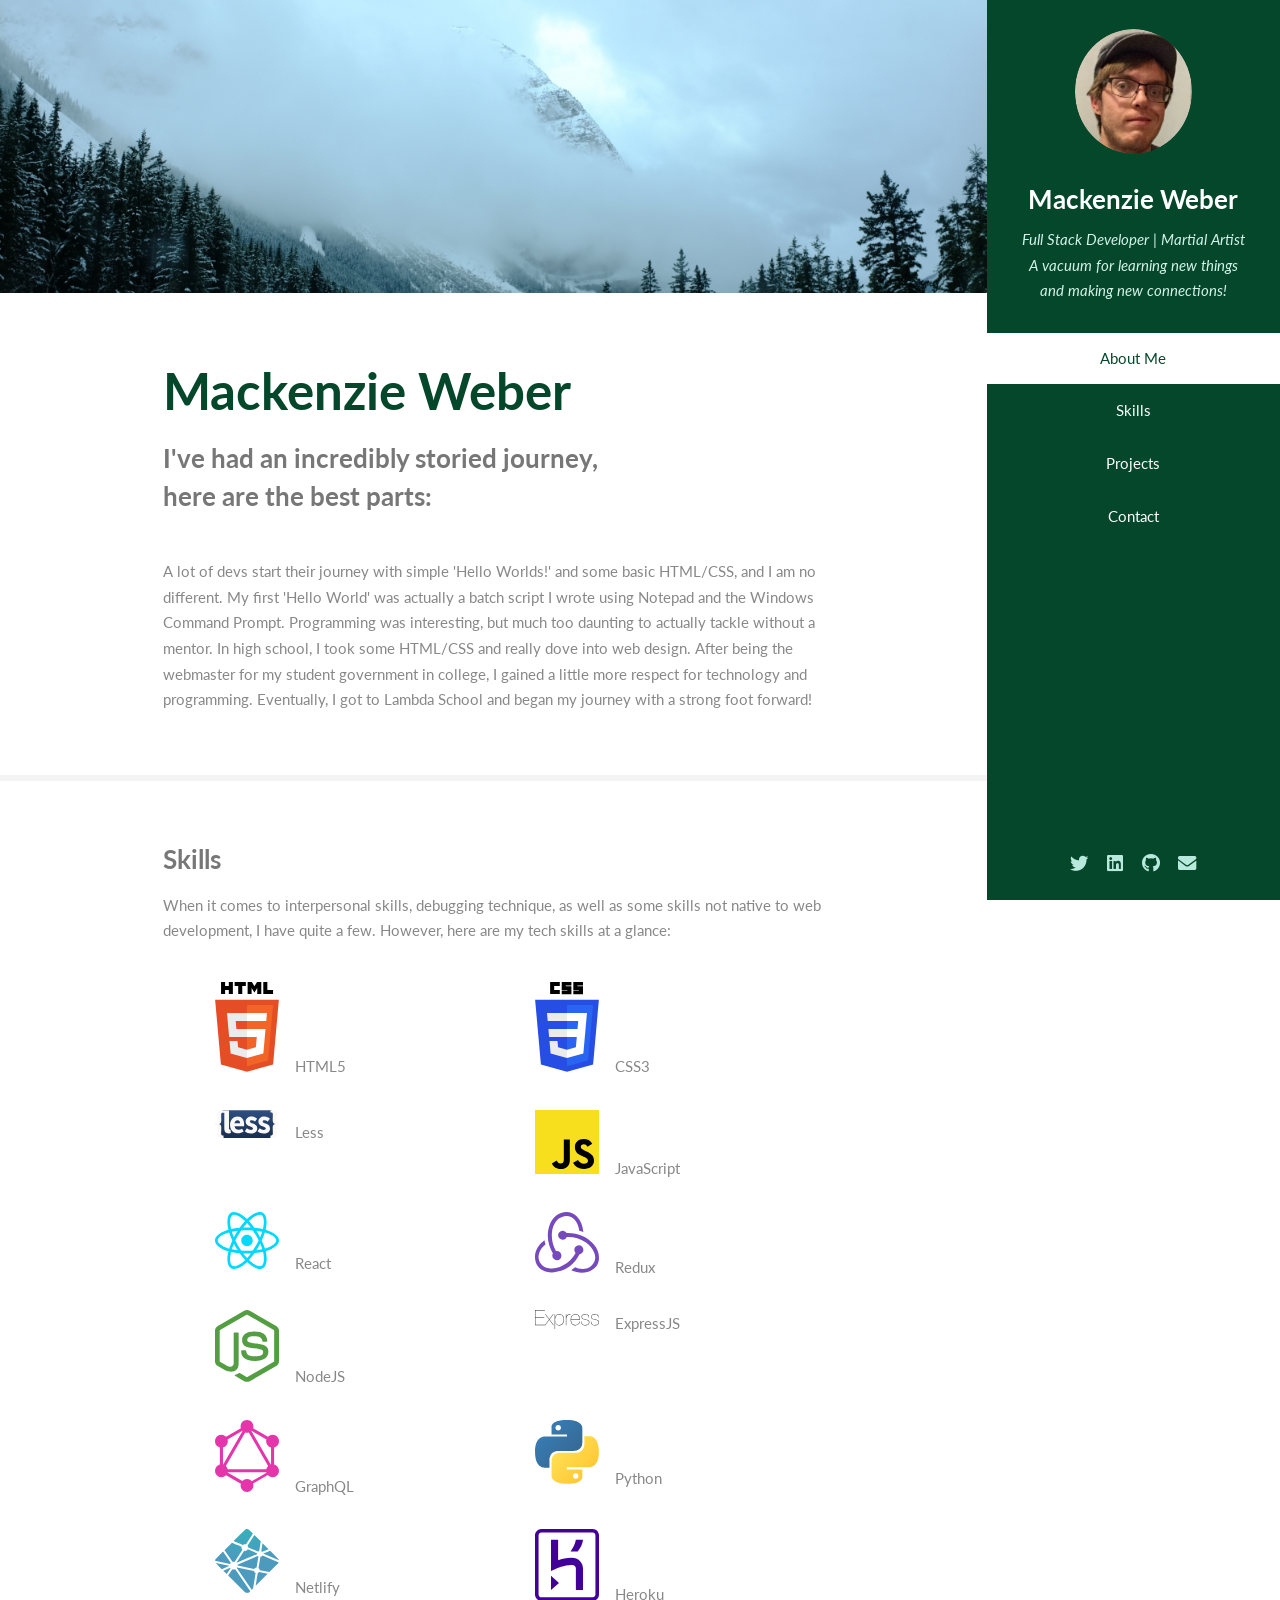
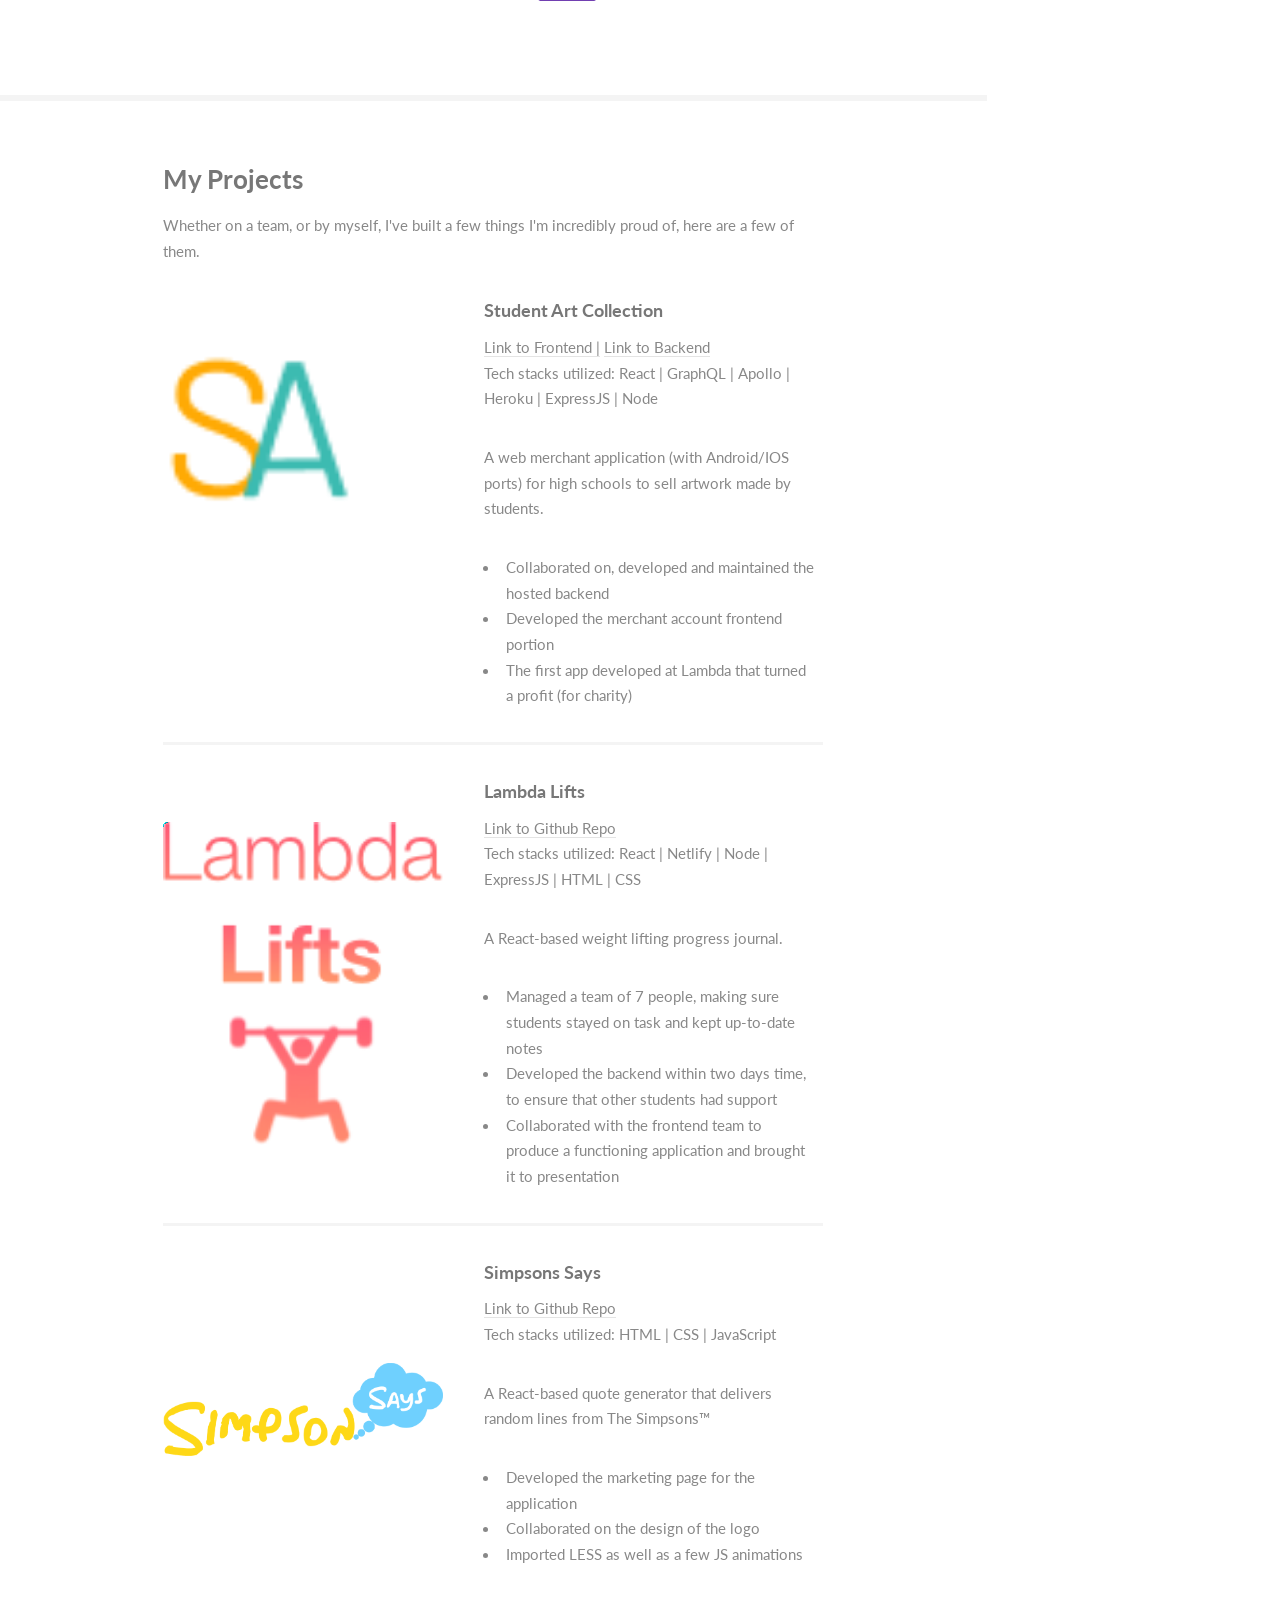
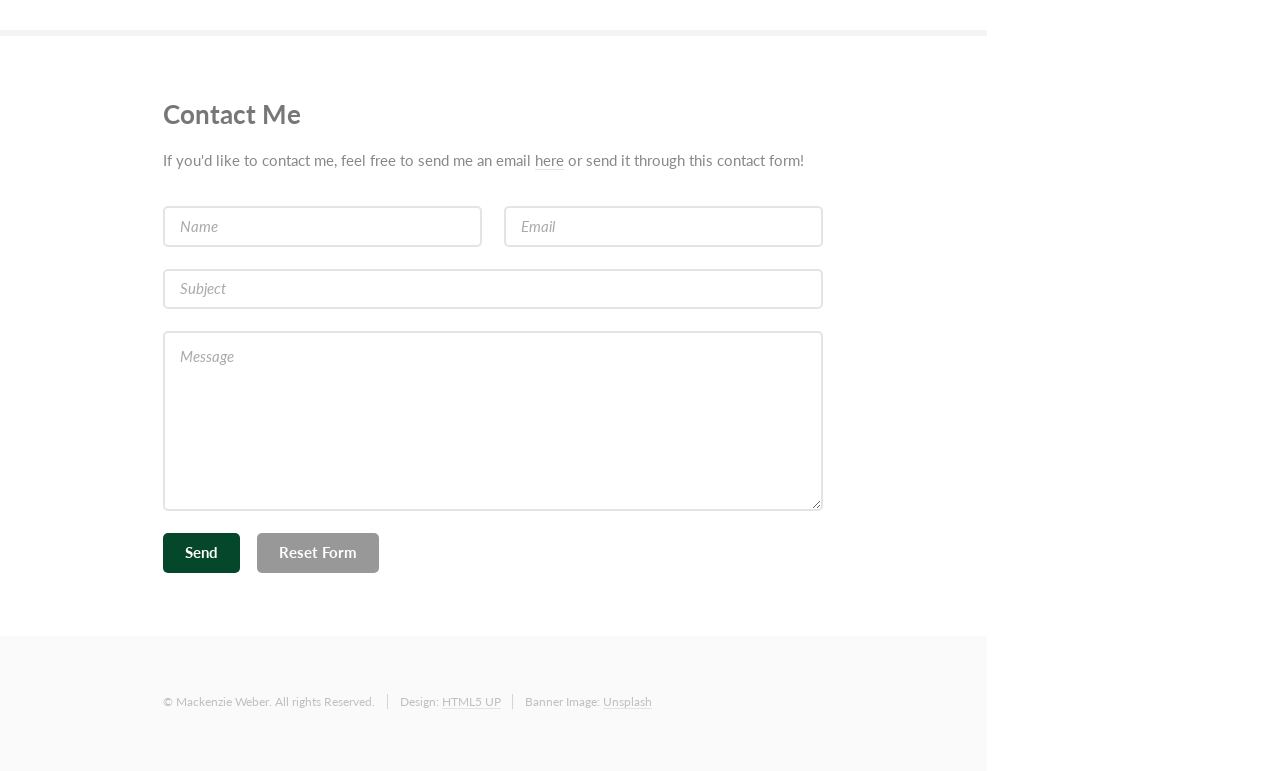
==== index.html @ b29b6492 "Removed resume from portfolio - security concerns after discussion with career endorsements" ====
<!DOCTYPE HTML>
<!--
	Read Only by HTML5 UP
	html5up.net | @ajlkn
	Free for personal and commercial use under the CCA 3.0 license (html5up.net/license)
-->
<html>
	<head>
		<title>Mackenzie Weber, Software Developer</title>
		<meta charset="utf-8" />
		<meta name="viewport" content="width=device-width, initial-scale=1, user-scalable=no" />
		<link rel="stylesheet" href="assets/css/main.css" />
		<link rel="stylesheet" href="path/to/font-awesome/css/font-awesome.min.css">
	</head>
	<body class="is-preload">

		<!-- Header -->
			<section id="header">
				<header>
					<span class="image avatar"><img src="images/avatar.png" alt="" /></span>
					<h1 id="logo"><a href="#">Mackenzie Weber</a></h1>
					<p>Full Stack Developer | Martial Artist<br />
					A vacuum for learning new things and making new connections!</p>
				</header>
				<nav id="nav">
					<ul>
						<li><a href="#one" class="active">About Me</a></li>
						<li><a href="#two">Skills</a></li>
						<li><a href="#three">Projects</a></li>
						<li><a href="#four">Contact</a></li>
					</ul>
				</nav>
				<footer>
					<ul class="icons">
						<li><a href="https://twitter.com/MackenzieWeber3" class="icon brands fa-twitter"><span class="label">Twitter</span></a></li>
						<li><a href="https://www.linkedin.com/in/mackenzie-weber-a1906a186/" class="icon brands fa-linkedin"><span class="label">LinkedIn</span></a></li>
						<li><a href="https://github.com/MWeberLambdaweb19" class="icon brands fa-github"><span class="label">Github</span></a></li>
						<li><a href="mailto: mack.webb37@gmail.com" class="icon solid fa-envelope"><span class="label">Email</span></a></li>
					</ul>
				</footer>
			</section>

		<!-- Wrapper -->
			<div id="wrapper">

				<!-- Main -->
					<div id="main">

						<!-- One -->
							<section id="one">
								<div class="image main" data-position="center">
									<img src="images/banner.jpg" alt="Photo by Maeghan Smulders on Unsplash" />
								</div>
								<div class="container">
									<header class="major">
										<h2>Mackenzie Weber</h2>
										<p>I've had an incredibly storied journey,<br />
										here are the best parts:</p>
									</header>
									<p>A lot of devs start their journey with simple 'Hello Worlds!' and some basic HTML/CSS, and I am no different. My first 'Hello World' was actually a batch script I wrote using Notepad and the Windows Command Prompt. Programming was interesting, but much too daunting to actually tackle without a mentor. In high school, I took some HTML/CSS and really dove into web design. After being the webmaster for my student government in college, I gained a little more respect for technology and programming. Eventually, I got to Lambda School and began my journey with a strong foot forward!</p>
								</div>
							</section>

						<!-- Two -->
							<section id="two">
								<div class="container">
									<h3>Skills</h3>
									<p>When it comes to interpersonal skills, debugging technique, as well as some skills not native to web development, I have quite a few. However, here are my tech skills at a glance:</p>
									<ul class="feature-icons">
										<li><img src="images/html-5.svg" style="width: 5rem; padding-right: 1rem;" alt="svg for HTML5 downloaded from svgporn.com">HTML5</li>
										<li><img src="images/css-3.svg" style="width: 5rem; padding-right: 1rem;" alt="svg for CSS3 downloaded from svgporn.com">CSS3</li>
										<li><img src="images/less.svg" style="width: 5rem; padding-right: 1rem;" alt="svg for Less downloaded from svgporn.com">Less</li>
										<li><img src="images/javascript.svg" style="width: 5rem; padding-right: 1rem;" alt="svg for JavaScript downloaded from svgporn.com">JavaScript</li>

										<li><img src="images/react.svg" style="width: 5rem; padding-right: 1rem;" alt="svg for React downloaded from svgporn.com">React</li>
										<li><img src="images/redux.svg" style="width: 5rem; padding-right: 1rem;" alt="svg for Redux downloaded from svgporn.com">Redux</li>
										<li><img src="images/nodejs-icon.svg" style="width: 5rem; padding-right: 1rem;" alt="svg for NodeJS downloaded from svgporn.com">NodeJS</li>
										<li><img src="images/express.svg" style="width: 5rem; padding-right: 1rem;" alt="svg for ExpressJS downloaded from svgporn.com">ExpressJS</li>

										<li><img src="images/graphql.svg" style="width: 5rem; padding-right: 1rem;" alt="svg for GraphQL downloaded from svgporn.com">GraphQL</li>
										<li><img src="images/python.svg" style="width: 5rem; padding-right: 1rem;" alt="svg for Python downloaded from svgporn.com">Python</li>
										<li><img src="images/netlify.svg" style="width: 5rem; padding-right: 1rem;" alt="svg for Netlify downloaded from svgporn.com">Netlify</li>
										<li><img src="images/heroku-icon.svg" style="width: 5rem; padding-right: 1rem;" alt="svg for Heroku downloaded from svgporn.com">Heroku</li>
									</ul>
								</div>
							</section>

						<!-- Three -->
							<section id="three">
								<div class="container">
									<h3>My Projects</h3>
									<p>Whether on a team, or by myself, I've built a few things I'm incredibly proud of, here are a few of them.</p>
									<div class="features">
										<article>
											<a href="#" class="image"><img src="images/pic01.png" alt="Student Artco Logo" /></a>
											<div class="inner">
												<h4>Student Art Collection</h4>
												<a href="https://github.com/Lambda-School-Labs/student-art-collection-fe">Link to Frontend |</a>
												<a href="https://github.com/Lambda-School-Labs/student-art-collection-be">Link to Backend</a>
												<p>Tech stacks utilized: React | GraphQL | Apollo | Heroku | ExpressJS | Node </p>
												<p>A web merchant application  (with Android/IOS ports) for high schools to sell artwork made by students.</p>
												<ul>
													<li>Collaborated on, developed and maintained the hosted backend</li>
													<li>Developed the merchant account frontend portion</li>
													<li>The first app developed at Lambda that turned a profit (for charity)</li>
												</ul>
											</div>
										</article>
										<article>
											<a href="#" class="image"><img src="images/pic02.png" alt="Lamda Lifts Logo" /></a>
											<div class="inner">
												<h4>Lambda Lifts</h4>
												<a href="https://github.com/build-week-weight-lifting-journal/weight-lifting-backend">Link to Github Repo</a>
												<p>Tech stacks utilized: React | Netlify | Node | ExpressJS | HTML | CSS</p>
												<p>A React-based weight lifting progress journal.</p>
												<ul>
													<li>Managed a team of 7 people, making sure students stayed on task and kept up-to-date notes</li>
													<li>Developed the backend within two days time, to ensure that other students had support</li>
													<li>Collaborated with the frontend team to produce a functioning application and brought it to presentation</li>
												</ul>
											</div>
										</article>
										<article>
											<a href="#" class="image"><img src="images/pic03.png" alt="Simpsons Says Logo" /></a>
											<div class="inner">
												<h4>Simpsons Says</h4>
												<a href="https://github.com/simpson-says/buildweek3-simpsons-says-mac">Link to Github Repo</a>
												<p>Tech stacks utilized: HTML | CSS | JavaScript</p>
												<p>A React-based quote generator that delivers random lines from The Simpsons&trade;</p>
												<ul>
													<li>Developed the marketing page for the application</li>
													<li>Collaborated on the design of the logo</li>
													<li>Imported LESS as well as a few JS animations</li>
												</ul>
											</div>
										</article>
									</div>
								</div>
							</section>

						<!-- Four -->
							<section id="four">
								<div class="container">
									<h3>Contact Me</h3>
									<p>If you'd like to contact me, feel free to send me an email <a href="mailto:mack.webb37@gmail.com">here</a> or send it through this contact form!</p>
									<form method="POST" action="https://formspree.io/xbjzwzzv">
										<!--Form submission handled by formspree-->
										<div class="row gtr-uniform">
											<div class="col-6 col-12-xsmall"><input type="text" name="name" id="formName" placeholder="Name" required /></div>
											<div class="col-6 col-12-xsmall"><input type="email" name="email" id="formEmail" placeholder="Email" required/></div>
											<div class="col-12"><input type="text" name="subject" id="formSubject" placeholder="Subject" required/></div>
											<div class="col-12"><textarea name="message" id="formMessage" placeholder="Message" rows="6" required></textarea></div>
											<div class="col-12">
												<ul class="actions">
													<li><input type="submit" class="primary" value="Send"/></li>
													<li><input type="reset" value="Reset Form" /></li>
												</ul>
											</div>
										</div>
									</form>
								</div>
							</section>
					</div>

				<!-- Footer -->
					<section id="footer">
						<div class="container">
							<ul class="copyright">
								<li>&copy; Mackenzie Weber. All rights Reserved.</li><li>Design: <a href="http://html5up.net">HTML5 UP</a></li><li>Banner Image: <a href="https://unsplash.com/">Unsplash</a></li>
							</ul>
						</div>
					</section>

			</div>

		<!-- Scripts -->
			<script src="assets/js/jquery.min.js"></script>
			<script src="assets/js/jquery.scrollex.min.js"></script>
			<script src="assets/js/jquery.scrolly.min.js"></script>
			<script src="assets/js/browser.min.js"></script>
			<script src="assets/js/breakpoints.min.js"></script>
			<script src="assets/js/util.js"></script>
			<script src="assets/js/main.js"></script>
			<!--Not using, keeping for legacy?-->
			<!-- <script src='assets/js/contact.js'></script> -->
	</body>
</html>
---- assets/css/main.css ----
@import url("fontawesome-all.min.css");
@import url("https://fonts.googleapis.com/css?family=Lato:400,400italic,700,700italic|Source+Code+Pro:400");

/*
	Read Only by HTML5 UP
	html5up.net | @ajlkn
	Free for personal and commercial use under the CCA 3.0 license (html5up.net/license)
*/

html, body, div, span, applet, object,
iframe, h1, h2, h3, h4, h5, h6, p, blockquote,
pre, a, abbr, acronym, address, big, cite,
code, del, dfn, em, img, ins, kbd, q, s, samp,
small, strike, strong, sub, sup, tt, var, b,
u, i, center, dl, dt, dd, ol, ul, li, fieldset,
form, label, legend, table, caption, tbody,
tfoot, thead, tr, th, td, article, aside,
canvas, details, embed, figure, figcaption,
footer, header, hgroup, menu, nav, output, ruby,
section, summary, time, mark, audio, video {
	margin: 0;
	padding: 0;
	border: 0;
	font-size: 100%;
	font: inherit;
	vertical-align: baseline;}

article, aside, details, figcaption, figure,
footer, header, hgroup, menu, nav, section {
	display: block;}

body {
	line-height: 1;
}

ol, ul {
	list-style: none;
}

blockquote, q {
	quotes: none;
}

	blockquote:before, blockquote:after, q:before, q:after {
		content: '';
		content: none;
	}

table {
	border-collapse: collapse;
	border-spacing: 0;
}

body {
	-webkit-text-size-adjust: none;
}

mark {
	background-color: transparent;
	color: inherit;
}

input::-moz-focus-inner {
	border: 0;
	padding: 0;
}

input, select, textarea {
	-moz-appearance: none;
	-webkit-appearance: none;
	-ms-appearance: none;
	appearance: none;
}

/* Basic */

	html {
		box-sizing: border-box;
	}

	*, *:before, *:after {
		box-sizing: inherit;
	}

	body {
		background: #fff;
	}

		body.is-preload *, body.is-preload *:before, body.is-preload *:after {
			-moz-animation: none !important;
			-webkit-animation: none !important;
			-ms-animation: none !important;
			animation: none !important;
			-moz-transition: none !important;
			-webkit-transition: none !important;
			-ms-transition: none !important;
			transition: none !important;
		}

	body, input, select, textarea {
		color: #888;
		font-family: "Lato", sans-serif;
		font-size: 16pt;
		font-weight: 400;
		line-height: 1.75em;
	}

	a {
		-moz-transition: color 0.2s ease-in-out, border-color 0.2s ease-in-out;
		-webkit-transition: color 0.2s ease-in-out, border-color 0.2s ease-in-out;
		-ms-transition: color 0.2s ease-in-out, border-color 0.2s ease-in-out;
		transition: color 0.2s ease-in-out, border-color 0.2s ease-in-out;
		border-bottom: solid 1px #e4e4e4;
		color: inherit;
		text-decoration: none;
	}

		a:hover {
			border-bottom-color: transparent;
			color: #4acaa8 !important;
		}

	strong, b {
		color: #777;
		font-weight: 700;
	}

	em, i {
		font-style: italic;
	}

	p {
		margin: 0 0 2.25em 0;
	}

	h1, h2, h3, h4, h5, h6 {
		color: #777;
		font-weight: 700;
		line-height: 1em;
		margin: 0 0 0.5625em 0;
	}

		h1 a, h2 a, h3 a, h4 a, h5 a, h6 a {
			border: 0;
			color: inherit;
			text-decoration: none;
		}

	h2 {
		font-size: 2em;
		line-height: 1.5em;
	}

	h3 {
		font-size: 1.75em;
		line-height: 1.5em;
	}

	h4 {
		font-size: 1.25em;
		line-height: 1.5em;
	}

	h5 {
		font-size: 0.9em;
		line-height: 1.5em;
	}

	h6 {
		font-size: 0.7em;
		line-height: 1.5em;
	}

	sub {
		font-size: 0.8em;
		position: relative;
		top: 0.5em;
	}

	sup {
		font-size: 0.8em;
		position: relative;
		top: -0.5em;
	}

	hr {
		border: 0;
		border-bottom: solid 2px #f4f4f4;
		margin: 2.25em 0;
	}

		hr.major {
			margin: 3.375em 0;
		}

	blockquote {
		border-left: solid 8px #e4e4e4;
		font-style: italic;
		margin: 0 0 2.25em 0;
		padding: 0.5em 0 0.5em 2em;
	}

	code {
		background: #555;
		border-radius: 5px;
		color: #fff;
		font-family: "Source Code Pro", monospace;
		font-size: 0.9em;
		margin: 0 0.25em;
		padding: 0.25em 0.65em;
	}

	pre {
		font-family: "Source Code Pro", monospace;
		font-size: 0.9em;
		margin: 0 0 2.25em 0;
	}

		pre code {
			-webkit-overflow-scrolling: touch;
			display: block;
			line-height: 1.5em;
			overflow-x: auto;
			padding: 1em 1.5em;
		}

	.align-left {
		text-align: left;
	}

	.align-center {
		text-align: center;
	}

	.align-right {
		text-align: right;
	}

/* Row */

	.row {
		display: flex;
		flex-wrap: wrap;
		box-sizing: border-box;
		align-items: stretch;
	}

		.row > * {
			box-sizing: border-box;
		}

		.row.gtr-uniform > * > :last-child {
			margin-bottom: 0;
		}

		.row.aln-left {
			justify-content: flex-start;
		}

		.row.aln-center {
			justify-content: center;
		}

		.row.aln-right {
			justify-content: flex-end;
		}

		.row.aln-top {
			align-items: flex-start;
		}

		.row.aln-middle {
			align-items: center;
		}

		.row.aln-bottom {
			align-items: flex-end;
		}

		.row > .imp {
			order: -1;
		}

		.row > .col-1 {
			width: 8.33333%;
		}

		.row > .off-1 {
			margin-left: 8.33333%;
		}

		.row > .col-2 {
			width: 16.66667%;
		}

		.row > .off-2 {
			margin-left: 16.66667%;
		}

		.row > .col-3 {
			width: 25%;
		}

		.row > .off-3 {
			margin-left: 25%;
		}

		.row > .col-4 {
			width: 33.33333%;
		}

		.row > .off-4 {
			margin-left: 33.33333%;
		}

		.row > .col-5 {
			width: 41.66667%;
		}

		.row > .off-5 {
			margin-left: 41.66667%;
		}

		.row > .col-6 {
			width: 50%;
		}

		.row > .off-6 {
			margin-left: 50%;
		}

		.row > .col-7 {
			width: 58.33333%;
		}

		.row > .off-7 {
			margin-left: 58.33333%;
		}

		.row > .col-8 {
			width: 66.66667%;
		}

		.row > .off-8 {
			margin-left: 66.66667%;
		}

		.row > .col-9 {
			width: 75%;
		}

		.row > .off-9 {
			margin-left: 75%;
		}

		.row > .col-10 {
			width: 83.33333%;
		}

		.row > .off-10 {
			margin-left: 83.33333%;
		}

		.row > .col-11 {
			width: 91.66667%;
		}

		.row > .off-11 {
			margin-left: 91.66667%;
		}

		.row > .col-12 {
			width: 100%;
		}

		.row > .off-12 {
			margin-left: 100%;
		}

		.row.gtr-0 {
			margin-top: 0;
			margin-left: 0em;
		}

			.row.gtr-0 > * {
				padding: 0 0 0 0em;
			}

			.row.gtr-0.gtr-uniform {
				margin-top: 0em;
			}

				.row.gtr-0.gtr-uniform > * {
					padding-top: 0em;
				}

		.row.gtr-25 {
			margin-top: 0;
			margin-left: -0.5em;
		}

			.row.gtr-25 > * {
				padding: 0 0 0 0.5em;
			}

			.row.gtr-25.gtr-uniform {
				margin-top: -0.5em;
			}

				.row.gtr-25.gtr-uniform > * {
					padding-top: 0.5em;
				}

		.row.gtr-50 {
			margin-top: 0;
			margin-left: -1em;
		}

			.row.gtr-50 > * {
				padding: 0 0 0 1em;
			}

			.row.gtr-50.gtr-uniform {
				margin-top: -1em;
			}

				.row.gtr-50.gtr-uniform > * {
					padding-top: 1em;
				}

		.row {
			margin-top: 0;
			margin-left: -2em;
		}

			.row > * {
				padding: 0 0 0 2em;
			}

			.row.gtr-uniform {
				margin-top: -2em;
			}

				.row.gtr-uniform > * {
					padding-top: 2em;
				}

		.row.gtr-150 {
			margin-top: 0;
			margin-left: -3em;
		}

			.row.gtr-150 > * {
				padding: 0 0 0 3em;
			}

			.row.gtr-150.gtr-uniform {
				margin-top: -3em;
			}

				.row.gtr-150.gtr-uniform > * {
					padding-top: 3em;
				}

		.row.gtr-200 {
			margin-top: 0;
			margin-left: -4em;
		}

			.row.gtr-200 > * {
				padding: 0 0 0 4em;
			}

			.row.gtr-200.gtr-uniform {
				margin-top: -4em;
			}

				.row.gtr-200.gtr-uniform > * {
					padding-top: 4em;
				}

		@media screen and (max-width: 1680px) {

			.row {
				display: flex;
				flex-wrap: wrap;
				box-sizing: border-box;
				align-items: stretch;
			}

				.row > * {
					box-sizing: border-box;
				}

				.row.gtr-uniform > * > :last-child {
					margin-bottom: 0;
				}

				.row.aln-left {
					justify-content: flex-start;
				}

				.row.aln-center {
					justify-content: center;
				}

				.row.aln-right {
					justify-content: flex-end;
				}

				.row.aln-top {
					align-items: flex-start;
				}

				.row.aln-middle {
					align-items: center;
				}

				.row.aln-bottom {
					align-items: flex-end;
				}

				.row > .imp-xlarge {
					order: -1;
				}

				.row > .col-1-xlarge {
					width: 8.33333%;
				}

				.row > .off-1-xlarge {
					margin-left: 8.33333%;
				}

				.row > .col-2-xlarge {
					width: 16.66667%;
				}

				.row > .off-2-xlarge {
					margin-left: 16.66667%;
				}

				.row > .col-3-xlarge {
					width: 25%;
				}

				.row > .off-3-xlarge {
					margin-left: 25%;
				}

				.row > .col-4-xlarge {
					width: 33.33333%;
				}

				.row > .off-4-xlarge {
					margin-left: 33.33333%;
				}

				.row > .col-5-xlarge {
					width: 41.66667%;
				}

				.row > .off-5-xlarge {
					margin-left: 41.66667%;
				}

				.row > .col-6-xlarge {
					width: 50%;
				}

				.row > .off-6-xlarge {
					margin-left: 50%;
				}

				.row > .col-7-xlarge {
					width: 58.33333%;
				}

				.row > .off-7-xlarge {
					margin-left: 58.33333%;
				}

				.row > .col-8-xlarge {
					width: 66.66667%;
				}

				.row > .off-8-xlarge {
					margin-left: 66.66667%;
				}

				.row > .col-9-xlarge {
					width: 75%;
				}

				.row > .off-9-xlarge {
					margin-left: 75%;
				}

				.row > .col-10-xlarge {
					width: 83.33333%;
				}

				.row > .off-10-xlarge {
					margin-left: 83.33333%;
				}

				.row > .col-11-xlarge {
					width: 91.66667%;
				}

				.row > .off-11-xlarge {
					margin-left: 91.66667%;
				}

				.row > .col-12-xlarge {
					width: 100%;
				}

				.row > .off-12-xlarge {
					margin-left: 100%;
				}

				.row.gtr-0 {
					margin-top: 0;
					margin-left: 0em;
				}

					.row.gtr-0 > * {
						padding: 0 0 0 0em;
					}

					.row.gtr-0.gtr-uniform {
						margin-top: 0em;
					}

						.row.gtr-0.gtr-uniform > * {
							padding-top: 0em;
						}

				.row.gtr-25 {
					margin-top: 0;
					margin-left: -0.5em;
				}

					.row.gtr-25 > * {
						padding: 0 0 0 0.5em;
					}

					.row.gtr-25.gtr-uniform {
						margin-top: -0.5em;
					}

						.row.gtr-25.gtr-uniform > * {
							padding-top: 0.5em;
						}

				.row.gtr-50 {
					margin-top: 0;
					margin-left: -1em;
				}

					.row.gtr-50 > * {
						padding: 0 0 0 1em;
					}

					.row.gtr-50.gtr-uniform {
						margin-top: -1em;
					}

						.row.gtr-50.gtr-uniform > * {
							padding-top: 1em;
						}

				.row {
					margin-top: 0;
					margin-left: -2em;
				}

					.row > * {
						padding: 0 0 0 2em;
					}

					.row.gtr-uniform {
						margin-top: -2em;
					}

						.row.gtr-uniform > * {
							padding-top: 2em;
						}

				.row.gtr-150 {
					margin-top: 0;
					margin-left: -3em;
				}

					.row.gtr-150 > * {
						padding: 0 0 0 3em;
					}

					.row.gtr-150.gtr-uniform {
						margin-top: -3em;
					}

						.row.gtr-150.gtr-uniform > * {
							padding-top: 3em;
						}

				.row.gtr-200 {
					margin-top: 0;
					margin-left: -4em;
				}

					.row.gtr-200 > * {
						padding: 0 0 0 4em;
					}

					.row.gtr-200.gtr-uniform {
						margin-top: -4em;
					}

						.row.gtr-200.gtr-uniform > * {
							padding-top: 4em;
						}

		}

		@media screen and (max-width: 1280px) {

			.row {
				display: flex;
				flex-wrap: wrap;
				box-sizing: border-box;
				align-items: stretch;
			}

				.row > * {
					box-sizing: border-box;
				}

				.row.gtr-uniform > * > :last-child {
					margin-bottom: 0;
				}

				.row.aln-left {
					justify-content: flex-start;
				}

				.row.aln-center {
					justify-content: center;
				}

				.row.aln-right {
					justify-content: flex-end;
				}

				.row.aln-top {
					align-items: flex-start;
				}

				.row.aln-middle {
					align-items: center;
				}

				.row.aln-bottom {
					align-items: flex-end;
				}

				.row > .imp-large {
					order: -1;
				}

				.row > .col-1-large {
					width: 8.33333%;
				}

				.row > .off-1-large {
					margin-left: 8.33333%;
				}

				.row > .col-2-large {
					width: 16.66667%;
				}

				.row > .off-2-large {
					margin-left: 16.66667%;
				}

				.row > .col-3-large {
					width: 25%;
				}

				.row > .off-3-large {
					margin-left: 25%;
				}

				.row > .col-4-large {
					width: 33.33333%;
				}

				.row > .off-4-large {
					margin-left: 33.33333%;
				}

				.row > .col-5-large {
					width: 41.66667%;
				}

				.row > .off-5-large {
					margin-left: 41.66667%;
				}

				.row > .col-6-large {
					width: 50%;
				}

				.row > .off-6-large {
					margin-left: 50%;
				}

				.row > .col-7-large {
					width: 58.33333%;
				}

				.row > .off-7-large {
					margin-left: 58.33333%;
				}

				.row > .col-8-large {
					width: 66.66667%;
				}

				.row > .off-8-large {
					margin-left: 66.66667%;
				}

				.row > .col-9-large {
					width: 75%;
				}

				.row > .off-9-large {
					margin-left: 75%;
				}

				.row > .col-10-large {
					width: 83.33333%;
				}

				.row > .off-10-large {
					margin-left: 83.33333%;
				}

				.row > .col-11-large {
					width: 91.66667%;
				}

				.row > .off-11-large {
					margin-left: 91.66667%;
				}

				.row > .col-12-large {
					width: 100%;
				}

				.row > .off-12-large {
					margin-left: 100%;
				}

				.row.gtr-0 {
					margin-top: 0;
					margin-left: 0em;
				}

					.row.gtr-0 > * {
						padding: 0 0 0 0em;
					}

					.row.gtr-0.gtr-uniform {
						margin-top: 0em;
					}

						.row.gtr-0.gtr-uniform > * {
							padding-top: 0em;
						}

				.row.gtr-25 {
					margin-top: 0;
					margin-left: -0.375em;
				}

					.row.gtr-25 > * {
						padding: 0 0 0 0.375em;
					}

					.row.gtr-25.gtr-uniform {
						margin-top: -0.375em;
					}

						.row.gtr-25.gtr-uniform > * {
							padding-top: 0.375em;
						}

				.row.gtr-50 {
					margin-top: 0;
					margin-left: -0.75em;
				}

					.row.gtr-50 > * {
						padding: 0 0 0 0.75em;
					}

					.row.gtr-50.gtr-uniform {
						margin-top: -0.75em;
					}

						.row.gtr-50.gtr-uniform > * {
							padding-top: 0.75em;
						}

				.row {
					margin-top: 0;
					margin-left: -1.5em;
				}

					.row > * {
						padding: 0 0 0 1.5em;
					}

					.row.gtr-uniform {
						margin-top: -1.5em;
					}

						.row.gtr-uniform > * {
							padding-top: 1.5em;
						}

				.row.gtr-150 {
					margin-top: 0;
					margin-left: -2.25em;
				}

					.row.gtr-150 > * {
						padding: 0 0 0 2.25em;
					}

					.row.gtr-150.gtr-uniform {
						margin-top: -2.25em;
					}

						.row.gtr-150.gtr-uniform > * {
							padding-top: 2.25em;
						}

				.row.gtr-200 {
					margin-top: 0;
					margin-left: -3em;
				}

					.row.gtr-200 > * {
						padding: 0 0 0 3em;
					}

					.row.gtr-200.gtr-uniform {
						margin-top: -3em;
					}

						.row.gtr-200.gtr-uniform > * {
							padding-top: 3em;
						}

		}

		@media screen and (max-width: 1024px) {

			.row {
				display: flex;
				flex-wrap: wrap;
				box-sizing: border-box;
				align-items: stretch;
			}

				.row > * {
					box-sizing: border-box;
				}

				.row.gtr-uniform > * > :last-child {
					margin-bottom: 0;
				}

				.row.aln-left {
					justify-content: flex-start;
				}

				.row.aln-center {
					justify-content: center;
				}

				.row.aln-right {
					justify-content: flex-end;
				}

				.row.aln-top {
					align-items: flex-start;
				}

				.row.aln-middle {
					align-items: center;
				}

				.row.aln-bottom {
					align-items: flex-end;
				}

				.row > .imp-medium {
					order: -1;
				}

				.row > .col-1-medium {
					width: 8.33333%;
				}

				.row > .off-1-medium {
					margin-left: 8.33333%;
				}

				.row > .col-2-medium {
					width: 16.66667%;
				}

				.row > .off-2-medium {
					margin-left: 16.66667%;
				}

				.row > .col-3-medium {
					width: 25%;
				}

				.row > .off-3-medium {
					margin-left: 25%;
				}

				.row > .col-4-medium {
					width: 33.33333%;
				}

				.row > .off-4-medium {
					margin-left: 33.33333%;
				}

				.row > .col-5-medium {
					width: 41.66667%;
				}

				.row > .off-5-medium {
					margin-left: 41.66667%;
				}

				.row > .col-6-medium {
					width: 50%;
				}

				.row > .off-6-medium {
					margin-left: 50%;
				}

				.row > .col-7-medium {
					width: 58.33333%;
				}

				.row > .off-7-medium {
					margin-left: 58.33333%;
				}

				.row > .col-8-medium {
					width: 66.66667%;
				}

				.row > .off-8-medium {
					margin-left: 66.66667%;
				}

				.row > .col-9-medium {
					width: 75%;
				}

				.row > .off-9-medium {
					margin-left: 75%;
				}

				.row > .col-10-medium {
					width: 83.33333%;
				}

				.row > .off-10-medium {
					margin-left: 83.33333%;
				}

				.row > .col-11-medium {
					width: 91.66667%;
				}

				.row > .off-11-medium {
					margin-left: 91.66667%;
				}

				.row > .col-12-medium {
					width: 100%;
				}

				.row > .off-12-medium {
					margin-left: 100%;
				}

				.row.gtr-0 {
					margin-top: 0;
					margin-left: 0em;
				}

					.row.gtr-0 > * {
						padding: 0 0 0 0em;
					}

					.row.gtr-0.gtr-uniform {
						margin-top: 0em;
					}

						.row.gtr-0.gtr-uniform > * {
							padding-top: 0em;
						}

				.row.gtr-25 {
					margin-top: 0;
					margin-left: -0.375em;
				}

					.row.gtr-25 > * {
						padding: 0 0 0 0.375em;
					}

					.row.gtr-25.gtr-uniform {
						margin-top: -0.375em;
					}

						.row.gtr-25.gtr-uniform > * {
							padding-top: 0.375em;
						}

				.row.gtr-50 {
					margin-top: 0;
					margin-left: -0.75em;
				}

					.row.gtr-50 > * {
						padding: 0 0 0 0.75em;
					}

					.row.gtr-50.gtr-uniform {
						margin-top: -0.75em;
					}

						.row.gtr-50.gtr-uniform > * {
							padding-top: 0.75em;
						}

				.row {
					margin-top: 0;
					margin-left: -1.5em;
				}

					.row > * {
						padding: 0 0 0 1.5em;
					}

					.row.gtr-uniform {
						margin-top: -1.5em;
					}

						.row.gtr-uniform > * {
							padding-top: 1.5em;
						}

				.row.gtr-150 {
					margin-top: 0;
					margin-left: -2.25em;
				}

					.row.gtr-150 > * {
						padding: 0 0 0 2.25em;
					}

					.row.gtr-150.gtr-uniform {
						margin-top: -2.25em;
					}

						.row.gtr-150.gtr-uniform > * {
							padding-top: 2.25em;
						}

				.row.gtr-200 {
					margin-top: 0;
					margin-left: -3em;
				}

					.row.gtr-200 > * {
						padding: 0 0 0 3em;
					}

					.row.gtr-200.gtr-uniform {
						margin-top: -3em;
					}

						.row.gtr-200.gtr-uniform > * {
							padding-top: 3em;
						}

		}

		@media screen and (max-width: 736px) {

			.row {
				display: flex;
				flex-wrap: wrap;
				box-sizing: border-box;
				align-items: stretch;
			}

				.row > * {
					box-sizing: border-box;
				}

				.row.gtr-uniform > * > :last-child {
					margin-bottom: 0;
				}

				.row.aln-left {
					justify-content: flex-start;
				}

				.row.aln-center {
					justify-content: center;
				}

				.row.aln-right {
					justify-content: flex-end;
				}

				.row.aln-top {
					align-items: flex-start;
				}

				.row.aln-middle {
					align-items: center;
				}

				.row.aln-bottom {
					align-items: flex-end;
				}

				.row > .imp-small {
					order: -1;
				}

				.row > .col-1-small {
					width: 8.33333%;
				}

				.row > .off-1-small {
					margin-left: 8.33333%;
				}

				.row > .col-2-small {
					width: 16.66667%;
				}

				.row > .off-2-small {
					margin-left: 16.66667%;
				}

				.row > .col-3-small {
					width: 25%;
				}

				.row > .off-3-small {
					margin-left: 25%;
				}

				.row > .col-4-small {
					width: 33.33333%;
				}

				.row > .off-4-small {
					margin-left: 33.33333%;
				}

				.row > .col-5-small {
					width: 41.66667%;
				}

				.row > .off-5-small {
					margin-left: 41.66667%;
				}

				.row > .col-6-small {
					width: 50%;
				}

				.row > .off-6-small {
					margin-left: 50%;
				}

				.row > .col-7-small {
					width: 58.33333%;
				}

				.row > .off-7-small {
					margin-left: 58.33333%;
				}

				.row > .col-8-small {
					width: 66.66667%;
				}

				.row > .off-8-small {
					margin-left: 66.66667%;
				}

				.row > .col-9-small {
					width: 75%;
				}

				.row > .off-9-small {
					margin-left: 75%;
				}

				.row > .col-10-small {
					width: 83.33333%;
				}

				.row > .off-10-small {
					margin-left: 83.33333%;
				}

				.row > .col-11-small {
					width: 91.66667%;
				}

				.row > .off-11-small {
					margin-left: 91.66667%;
				}

				.row > .col-12-small {
					width: 100%;
				}

				.row > .off-12-small {
					margin-left: 100%;
				}

				.row.gtr-0 {
					margin-top: 0;
					margin-left: 0em;
				}

					.row.gtr-0 > * {
						padding: 0 0 0 0em;
					}

					.row.gtr-0.gtr-uniform {
						margin-top: 0em;
					}

						.row.gtr-0.gtr-uniform > * {
							padding-top: 0em;
						}

				.row.gtr-25 {
					margin-top: 0;
					margin-left: -0.3125em;
				}

					.row.gtr-25 > * {
						padding: 0 0 0 0.3125em;
					}

					.row.gtr-25.gtr-uniform {
						margin-top: -0.3125em;
					}

						.row.gtr-25.gtr-uniform > * {
							padding-top: 0.3125em;
						}

				.row.gtr-50 {
					margin-top: 0;
					margin-left: -0.625em;
				}

					.row.gtr-50 > * {
						padding: 0 0 0 0.625em;
					}

					.row.gtr-50.gtr-uniform {
						margin-top: -0.625em;
					}

						.row.gtr-50.gtr-uniform > * {
							padding-top: 0.625em;
						}

				.row {
					margin-top: 0;
					margin-left: -1.25em;
				}

					.row > * {
						padding: 0 0 0 1.25em;
					}

					.row.gtr-uniform {
						margin-top: -1.25em;
					}

						.row.gtr-uniform > * {
							padding-top: 1.25em;
						}

				.row.gtr-150 {
					margin-top: 0;
					margin-left: -1.875em;
				}

					.row.gtr-150 > * {
						padding: 0 0 0 1.875em;
					}

					.row.gtr-150.gtr-uniform {
						margin-top: -1.875em;
					}

						.row.gtr-150.gtr-uniform > * {
							padding-top: 1.875em;
						}

				.row.gtr-200 {
					margin-top: 0;
					margin-left: -2.5em;
				}

					.row.gtr-200 > * {
						padding: 0 0 0 2.5em;
					}

					.row.gtr-200.gtr-uniform {
						margin-top: -2.5em;
					}

						.row.gtr-200.gtr-uniform > * {
							padding-top: 2.5em;
						}

		}

		@media screen and (max-width: 480px) {

			.row {
				display: flex;
				flex-wrap: wrap;
				box-sizing: border-box;
				align-items: stretch;
			}

				.row > * {
					box-sizing: border-box;
				}

				.row.gtr-uniform > * > :last-child {
					margin-bottom: 0;
				}

				.row.aln-left {
					justify-content: flex-start;
				}

				.row.aln-center {
					justify-content: center;
				}

				.row.aln-right {
					justify-content: flex-end;
				}

				.row.aln-top {
					align-items: flex-start;
				}

				.row.aln-middle {
					align-items: center;
				}

				.row.aln-bottom {
					align-items: flex-end;
				}

				.row > .imp-xsmall {
					order: -1;
				}

				.row > .col-1-xsmall {
					width: 8.33333%;
				}

				.row > .off-1-xsmall {
					margin-left: 8.33333%;
				}

				.row > .col-2-xsmall {
					width: 16.66667%;
				}

				.row > .off-2-xsmall {
					margin-left: 16.66667%;
				}

				.row > .col-3-xsmall {
					width: 25%;
				}

				.row > .off-3-xsmall {
					margin-left: 25%;
				}

				.row > .col-4-xsmall {
					width: 33.33333%;
				}

				.row > .off-4-xsmall {
					margin-left: 33.33333%;
				}

				.row > .col-5-xsmall {
					width: 41.66667%;
				}

				.row > .off-5-xsmall {
					margin-left: 41.66667%;
				}

				.row > .col-6-xsmall {
					width: 50%;
				}

				.row > .off-6-xsmall {
					margin-left: 50%;
				}

				.row > .col-7-xsmall {
					width: 58.33333%;
				}

				.row > .off-7-xsmall {
					margin-left: 58.33333%;
				}

				.row > .col-8-xsmall {
					width: 66.66667%;
				}

				.row > .off-8-xsmall {
					margin-left: 66.66667%;
				}

				.row > .col-9-xsmall {
					width: 75%;
				}

				.row > .off-9-xsmall {
					margin-left: 75%;
				}

				.row > .col-10-xsmall {
					width: 83.33333%;
				}

				.row > .off-10-xsmall {
					margin-left: 83.33333%;
				}

				.row > .col-11-xsmall {
					width: 91.66667%;
				}

				.row > .off-11-xsmall {
					margin-left: 91.66667%;
				}

				.row > .col-12-xsmall {
					width: 100%;
				}

				.row > .off-12-xsmall {
					margin-left: 100%;
				}

				.row.gtr-0 {
					margin-top: 0;
					margin-left: 0em;
				}

					.row.gtr-0 > * {
						padding: 0 0 0 0em;
					}

					.row.gtr-0.gtr-uniform {
						margin-top: 0em;
					}

						.row.gtr-0.gtr-uniform > * {
							padding-top: 0em;
						}

				.row.gtr-25 {
					margin-top: 0;
					margin-left: -0.3125em;
				}

					.row.gtr-25 > * {
						padding: 0 0 0 0.3125em;
					}

					.row.gtr-25.gtr-uniform {
						margin-top: -0.3125em;
					}

						.row.gtr-25.gtr-uniform > * {
							padding-top: 0.3125em;
						}

				.row.gtr-50 {
					margin-top: 0;
					margin-left: -0.625em;
				}

					.row.gtr-50 > * {
						padding: 0 0 0 0.625em;
					}

					.row.gtr-50.gtr-uniform {
						margin-top: -0.625em;
					}

						.row.gtr-50.gtr-uniform > * {
							padding-top: 0.625em;
						}

				.row {
					margin-top: 0;
					margin-left: -1.25em;
				}

					.row > * {
						padding: 0 0 0 1.25em;
					}

					.row.gtr-uniform {
						margin-top: -1.25em;
					}

						.row.gtr-uniform > * {
							padding-top: 1.25em;
						}

				.row.gtr-150 {
					margin-top: 0;
					margin-left: -1.875em;
				}

					.row.gtr-150 > * {
						padding: 0 0 0 1.875em;
					}

					.row.gtr-150.gtr-uniform {
						margin-top: -1.875em;
					}

						.row.gtr-150.gtr-uniform > * {
							padding-top: 1.875em;
						}

				.row.gtr-200 {
					margin-top: 0;
					margin-left: -2.5em;
				}

					.row.gtr-200 > * {
						padding: 0 0 0 2.5em;
					}

					.row.gtr-200.gtr-uniform {
						margin-top: -2.5em;
					}

						.row.gtr-200.gtr-uniform > * {
							padding-top: 2.5em;
						}

		}

/* Container */

	.container {
		margin: 0 auto;
		max-width: calc(100% - 4.5em);
		width: 45em;
	}

		.container.xsmall {
			width: 11.25em;
		}

		.container.small {
			width: 22.5em;
		}

		.container.medium {
			width: 33.75em;
		}

		.container.large {
			width: 56.25em;
		}

		.container.xlarge {
			width: 67.5em;
		}

		.container.max {
			width: 100%;
		}

		@media screen and (max-width: 1024px) {

			.container {
				width: 100% !important;
			}

		}

		@media screen and (max-width: 480px) {

			.container {
				max-width: calc(100% - 3.375em);
			}

		}

/* Section/Article */

	section.special, article.special {
		text-align: center;
	}

	header p {
		color: #aaa;
		position: relative;
		margin: 0 0 1.6875em 0;
	}

	header h2 + p {
		font-size: 1.25em;
		margin-top: -0.5em;
		line-height: 1.5em;
	}

	header h3 + p {
		font-size: 1.1em;
		margin-top: -0.35em;
		line-height: 1.5em;
	}

	header h4 + p,
	header h5 + p,
	header h6 + p {
		font-size: 0.9em;
		margin-top: -0.25em;
		line-height: 1.5em;
	}

	header.major h2 {
		color: #05472a;
		font-size: 3.5em;
	}

		header.major h2 + p {
			color: #777;
			font-size: 1.75em;
			font-weight: 700;
			margin-top: -0.75em;
		}

/* Form */

	form {
		margin: 0 0 2.25em 0;
	}

	label {
		color: #777;
		display: block;
		font-size: 0.9em;
		font-weight: 700;
		margin: 0 0 1.125em 0;
	}

	input::-moz-focus-inner {
		border: 0;
		padding: 0;
	}

	input[type="text"],
	input[type="password"],
	input[type="email"],
	select,
	textarea {
		-moz-appearance: none;
		-webkit-appearance: none;
		-ms-appearance: none;
		appearance: none;
		border-radius: 5px;
		border: none;
		border: solid 2px #e4e4e4;
		color: inherit;
		display: block;
		outline: 0;
		padding: 0 1em;
		text-decoration: none;
		width: 100%;
	}

		input[type="text"]:invalid,
		input[type="password"]:invalid,
		input[type="email"]:invalid,
		select:invalid,
		textarea:invalid {
			box-shadow: none;
		}

		input[type="text"]:focus,
		input[type="password"]:focus,
		input[type="email"]:focus,
		select:focus,
		textarea:focus {
			border-color: #4acaa8;
		}

	select {
		background-image: url("data:image/svg+xml;charset=utf8,%3Csvg xmlns='http://www.w3.org/2000/svg' width='40' height='40' preserveAspectRatio='none' viewBox='0 0 40 40'%3E%3Cpath d='M9.4,12.3l10.4,10.4l10.4-10.4c0.2-0.2,0.5-0.4,0.9-0.4c0.3,0,0.6,0.1,0.9,0.4l3.3,3.3c0.2,0.2,0.4,0.5,0.4,0.9 c0,0.4-0.1,0.6-0.4,0.9L20.7,31.9c-0.2,0.2-0.5,0.4-0.9,0.4c-0.3,0-0.6-0.1-0.9-0.4L4.3,17.3c-0.2-0.2-0.4-0.5-0.4-0.9 c0-0.4,0.1-0.6,0.4-0.9l3.3-3.3c0.2-0.2,0.5-0.4,0.9-0.4S9.1,12.1,9.4,12.3z' fill='%23e4e4e4' /%3E%3C/svg%3E");
		background-size: 1.25em;
		background-repeat: no-repeat;
		background-position: calc(100% - 1em) center;
		height: 2.75em;
		padding-right: 2.75em;
		text-overflow: ellipsis;
	}

		select option {
			color: #777;
			background: #fff;
		}

		select:focus::-ms-value {
			background-color: transparent;
		}

		select::-ms-expand {
			display: none;
		}

	input[type="text"],
	input[type="password"],
	input[type="email"],
	select {
		height: 2.75em;
	}

	textarea {
		padding: 0.75em 1em;
	}

	input[type="checkbox"],
	input[type="radio"] {
		-moz-appearance: none;
		-webkit-appearance: none;
		-ms-appearance: none;
		appearance: none;
		display: block;
		float: left;
		margin-right: -2em;
		opacity: 0;
		width: 1em;
		z-index: -1;
	}

		input[type="checkbox"] + label,
		input[type="radio"] + label {
			text-decoration: none;
			color: #888;
			cursor: pointer;
			display: inline-block;
			font-size: 1em;
			font-weight: 400;
			padding-left: 2.4em;
			padding-right: 0.75em;
			position: relative;
		}

			input[type="checkbox"] + label:before,
			input[type="radio"] + label:before {
				-moz-osx-font-smoothing: grayscale;
				-webkit-font-smoothing: antialiased;
				display: inline-block;
				font-style: normal;
				font-variant: normal;
				text-rendering: auto;
				line-height: 1;
				text-transform: none !important;
				font-family: 'Font Awesome 5 Free';
				font-weight: 900;
			}

			input[type="checkbox"] + label:before,
			input[type="radio"] + label:before {
				background: #fafafa;
				border-radius: 5px;
				border: solid 2px #e4e4e4;
				content: '';
				display: inline-block;
				font-size: 0.8em;
				height: 2.0625em;
				left: 0;
				line-height: 2.0625em;
				position: absolute;
				text-align: center;
				top: 0;
				width: 2.0625em;
			}

		input[type="checkbox"]:checked + label:before,
		input[type="radio"]:checked + label:before {
			background: #989898;
			border-color: #989898;
			color: #ffffff;
			content: '\f00c';
		}

		input[type="checkbox"]:focus + label:before,
		input[type="radio"]:focus + label:before {
			border-color: #4acaa8;
		}

	input[type="checkbox"] + label:before {
		border-radius: 5px;
	}

	input[type="radio"] + label:before {
		border-radius: 100%;
	}

	::-webkit-input-placeholder {
		color: #aaa !important;
		font-style: italic;
		opacity: 1.0;
	}

	:-moz-placeholder {
		color: #aaa !important;
		font-style: italic;
		opacity: 1.0;
	}

	::-moz-placeholder {
		color: #aaa !important;
		font-style: italic;
		opacity: 1.0;
	}

	:-ms-input-placeholder {
		color: #aaa !important;
		font-style: italic;
		opacity: 1.0;
	}

/* Box */

	.box {
		border-radius: 5px;
		border: solid 2px #e4e4e4;
		margin-bottom: 2.25em;
		padding: 1.5em;
	}

		.box > :last-child,
		.box > :last-child > :last-child,
		.box > :last-child > :last-child > :last-child {
			margin-bottom: 0;
		}

		.box.alt {
			border: 0;
			border-radius: 0;
			padding: 0;
		}

/* Icon */

	.icon {
		text-decoration: none;
		border-bottom: none;
		position: relative;
	}

		.icon:before {
			-moz-osx-font-smoothing: grayscale;
			-webkit-font-smoothing: antialiased;
			display: inline-block;
			font-style: normal;
			font-variant: normal;
			text-rendering: auto;
			line-height: 1;
			text-transform: none !important;
			font-family: 'Font Awesome 5 Free';
			font-weight: 400;
		}

		.icon > .label {
			display: none;
		}

		.icon:before {
			line-height: inherit;
		}

		.icon.solid:before {
			font-weight: 900;
		}

		.icon.brands:before {
			font-family: 'Font Awesome 5 Brands';
		}

/* Image */

	.image {
		border-radius: 5px;
		border: 0;
		display: inline-block;
		position: relative;
	}

		.image[data-position] img {
			-moz-object-fit: cover;
			-webkit-object-fit: cover;
			-ms-object-fit: cover;
			object-fit: cover;
			display: block;
			position: absolute;
			top: 0;
			left: 0;
			width: 100%;
			height: 100%;
		}

		.image[data-position="top left"] img {
			-moz-object-position: top left;
			-webkit-object-position: top left;
			-ms-object-position: top left;
			object-position: top left;
		}

		.image[data-position="top"] img {
			-moz-object-position: top;
			-webkit-object-position: top;
			-ms-object-position: top;
			object-position: top;
		}

		.image[data-position="top right"] img {
			-moz-object-position: top right;
			-webkit-object-position: top right;
			-ms-object-position: top right;
			object-position: top right;
		}

		.image[data-position="right"] img {
			-moz-object-position: right;
			-webkit-object-position: right;
			-ms-object-position: right;
			object-position: right;
		}

		.image[data-position="bottom right"] img {
			-moz-object-position: bottom right;
			-webkit-object-position: bottom right;
			-ms-object-position: bottom right;
			object-position: bottom right;
		}

		.image[data-position="bottom"] img {
			-moz-object-position: bottom;
			-webkit-object-position: bottom;
			-ms-object-position: bottom;
			object-position: bottom;
		}

		.image[data-position="bottom left"] img {
			-moz-object-position: bottom left;
			-webkit-object-position: bottom left;
			-ms-object-position: bottom left;
			object-position: bottom left;
		}

		.image[data-position="left"] img {
			-moz-object-position: left;
			-webkit-object-position: left;
			-ms-object-position: left;
			object-position: left;
		}

		.image[data-position="center"] img {
			-moz-object-position: center;
			-webkit-object-position: center;
			-ms-object-position: center;
			object-position: center;
		}

		.image[data-position="25% 25%"] img {
			-moz-object-position: 25% 25%;
			-webkit-object-position: 25% 25%;
			-ms-object-position: 25% 25%;
			object-position: 25% 25%;
		}

		.image[data-position="75% 25%"] img {
			-moz-object-position: 75% 25%;
			-webkit-object-position: 75% 25%;
			-ms-object-position: 75% 25%;
			object-position: 75% 25%;
		}

		.image[data-position="75% 75%"] img {
			-moz-object-position: 75% 75%;
			-webkit-object-position: 75% 75%;
			-ms-object-position: 75% 75%;
			object-position: 75% 75%;
		}

		.image[data-position="25% 75%"] img {
			-moz-object-position: 25% 75%;
			-webkit-object-position: 25% 75%;
			-ms-object-position: 25% 75%;
			object-position: 25% 75%;
		}

		.image img {
			border-radius: 5px;
			display: block;
		}

		.image.left {
			float: left;
			margin: 0 2.5em 2em 0;
			top: 0.25em;
		}

		.image.right {
			float: right;
			margin: 0 0 2em 2.5em;
			top: 0.25em;
		}

		.image.fit {
			display: block;
			margin: 0 0 2.25em 0;
			width: 100%;
		}

			.image.fit img {
				display: block;
				width: 100%;
			}

		.image.avatar {
			border-radius: 100%;
			overflow: hidden;
		}

			.image.avatar img {
				border-radius: 100%;
				display: block;
				width: 100%;
			}

		.image.main {
			display: block;
			height: 20em;
			border-radius: 0;
		}

			.image.main img {
				border-radius: 0;
			}

/* List */

	ol {
		list-style: decimal;
		margin: 0 0 2.25em 0;
		padding-left: 1.25em;
	}

		ol li {
			padding-left: 0.25em;
		}

	ul {
		list-style: disc;
		margin: 0 0 2.25em 0;
		padding-left: 1em;
	}

		ul li {
			padding-left: 0.5em;
		}

		ul.alt {
			list-style: none;
			padding-left: 0;
		}

			ul.alt li {
				border-top: solid 2px #f4f4f4;
				padding: 0.5em 0;
			}

				ul.alt li:first-child {
					border-top: 0;
					padding-top: 0;
				}

	dl {
		margin: 0 0 2.25em 0;
	}

/* Actions */

	ul.actions {
		display: -moz-flex;
		display: -webkit-flex;
		display: -ms-flex;
		display: flex;
		cursor: default;
		list-style: none;
		margin-left: -1.125em;
		padding-left: 0;
	}

		ul.actions li {
			padding: 0 0 0 1.125em;
			vertical-align: middle;
		}

		ul.actions.special {
			-moz-justify-content: center;
			-webkit-justify-content: center;
			-ms-justify-content: center;
			justify-content: center;
			width: 100%;
			margin-left: 0;
		}

			ul.actions.special li:first-child {
				padding-left: 0;
			}

		ul.actions.stacked {
			-moz-flex-direction: column;
			-webkit-flex-direction: column;
			-ms-flex-direction: column;
			flex-direction: column;
			margin-left: 0;
		}

			ul.actions.stacked li {
				padding: 1.125em 0 0 0;
			}

				ul.actions.stacked li:first-child {
					padding-top: 0;
				}

		ul.actions.fit {
			width: calc(100% + 1.125em);
		}

			ul.actions.fit li {
				-moz-flex-grow: 1;
				-webkit-flex-grow: 1;
				-ms-flex-grow: 1;
				flex-grow: 1;
				-moz-flex-shrink: 1;
				-webkit-flex-shrink: 1;
				-ms-flex-shrink: 1;
				flex-shrink: 1;
				width: 100%;
			}

				ul.actions.fit li > * {
					width: 100%;
				}

			ul.actions.fit.stacked {
				width: 100%;
			}

		@media screen and (max-width: 480px) {

			ul.actions:not(.fixed) {
				-moz-flex-direction: column;
				-webkit-flex-direction: column;
				-ms-flex-direction: column;
				flex-direction: column;
				margin-left: 0;
				width: 100% !important;
			}

				ul.actions:not(.fixed) li {
					-moz-flex-grow: 1;
					-webkit-flex-grow: 1;
					-ms-flex-grow: 1;
					flex-grow: 1;
					-moz-flex-shrink: 1;
					-webkit-flex-shrink: 1;
					-ms-flex-shrink: 1;
					flex-shrink: 1;
					padding: 1.125em 0 0 0;
					text-align: center;
					width: 100%;
				}

					ul.actions:not(.fixed) li > * {
						width: 100%;
					}

					ul.actions:not(.fixed) li:first-child {
						padding-top: 0;
					}

					ul.actions:not(.fixed) li input[type="submit"],
					ul.actions:not(.fixed) li input[type="reset"],
					ul.actions:not(.fixed) li input[type="button"],
					ul.actions:not(.fixed) li button,
					ul.actions:not(.fixed) li .button {
						width: 100%;
					}

						ul.actions:not(.fixed) li input[type="submit"].icon:before,
						ul.actions:not(.fixed) li input[type="reset"].icon:before,
						ul.actions:not(.fixed) li input[type="button"].icon:before,
						ul.actions:not(.fixed) li button.icon:before,
						ul.actions:not(.fixed) li .button.icon:before {
							margin-left: -0.5rem;
						}

		}

/* Feature Icons */

	ul.feature-icons {
		list-style: none;
		padding-left: 0;
	}

		ul.feature-icons li {
			text-decoration: none;
			display: inline-block;
			margin: 0 0 1.6875em 0;
			padding: 0.35em 0 0 3.5em;
			position: relative;
			vertical-align: top;
			width: 48%;
		}

			ul.feature-icons li:before {
				-moz-osx-font-smoothing: grayscale;
				-webkit-font-smoothing: antialiased;
				display: inline-block;
				font-style: normal;
				font-variant: normal;
				text-rendering: auto;
				line-height: 1;
				text-transform: none !important;
				font-family: 'Font Awesome 5 Free';
				font-weight: 400;
			}

			ul.feature-icons li:before {
				background: #05472a;
				border-radius: 100%;
				color: #ffffff;
				display: block;
				height: 2.5em;
				left: 0;
				line-height: 2.5em;
				position: absolute;
				text-align: center;
				top: 0;
				width: 2.5em;
			}

/* Icons */

	ul.icons {
		cursor: default;
		list-style: none;
		padding-left: 0;
	}

		ul.icons li {
			display: inline-block;
			padding: 0 1em 0 0;
		}

			ul.icons li:last-child {
				padding-right: 0 !important;
			}

			ul.icons li .icon:before {
				font-size: 1.25em;
			}

/* Table */

	.table-wrapper {
		-webkit-overflow-scrolling: touch;
		overflow-x: auto;
	}

	table {
		margin: 0 0 2.25em 0;
		width: 100%;
	}

		table tbody tr {
			border: solid 2px #f4f4f4;
			border-left: 0;
			border-right: 0;
		}

			table tbody tr:nth-child(2n + 1) {
				background-color: #fafafa;
			}

		table td {
			padding: 0.75em 0.75em;
		}

		table th {
			color: #777;
			font-size: 0.9em;
			font-weight: 700;
			padding: 0 0.75em 0.75em 0.75em;
			text-align: left;
		}

		table thead {
			border-bottom: solid 4px #e4e4e4;
		}

		table tfoot {
			border-top: solid 4px #e4e4e4;
		}

		table.alt {
			border-collapse: separate;
		}

			table.alt tbody tr td {
				border: solid 2px #e4e4e4;
				border-left-width: 0;
				border-top-width: 0;
			}

				table.alt tbody tr td:first-child {
					border-left-width: 2px;
				}

			table.alt tbody tr:first-child td {
				border-top-width: 2px;
			}

			table.alt thead {
				border-bottom: 0;
			}

			table.alt tfoot {
				border-top: 0;
			}

/* Button */

	input[type="submit"],
	input[type="reset"],
	input[type="button"],
	.button {
		-moz-appearance: none;
		-webkit-appearance: none;
		-ms-appearance: none;
		appearance: none;
		-moz-transition: background-color 0.2s ease-in-out, color 0.2s ease-in-out;
		-webkit-transition: background-color 0.2s ease-in-out, color 0.2s ease-in-out;
		-ms-transition: background-color 0.2s ease-in-out, color 0.2s ease-in-out;
		transition: background-color 0.2s ease-in-out, color 0.2s ease-in-out;
		background-color: #989898;
		border-radius: 5px;
		border: 0;
		color: #ffffff !important;
		cursor: pointer;
		display: inline-block;
		font-weight: 700;
		height: 2.75em;
		line-height: 2.75em;
		padding: 0 1.5em;
		text-align: center;
		text-decoration: none;
		white-space: nowrap;
	}

		input[type="submit"]:hover,
		input[type="reset"]:hover,
		input[type="button"]:hover,
		.button:hover {
			background-color: #a5a5a5;
			color: #ffffff !important;
		}

		input[type="submit"]:active,
		input[type="reset"]:active,
		input[type="button"]:active,
		.button:active {
			background-color: #8b8b8b;
		}

		input[type="submit"].icon,
		input[type="reset"].icon,
		input[type="button"].icon,
		.button.icon {
			padding-left: 1.35em;
		}

			input[type="submit"].icon:before,
			input[type="reset"].icon:before,
			input[type="button"].icon:before,
			.button.icon:before {
				margin-right: 0.5em;
			}

		input[type="submit"].fit,
		input[type="reset"].fit,
		input[type="button"].fit,
		.button.fit {
			width: 100%;
		}

		input[type="submit"].small,
		input[type="reset"].small,
		input[type="button"].small,
		.button.small {
			font-size: 0.8em;
		}

		input[type="submit"].large,
		input[type="reset"].large,
		input[type="button"].large,
		.button.large {
			font-size: 1.35em;
		}

		input[type="submit"].alt,
		input[type="reset"].alt,
		input[type="button"].alt,
		.button.alt {
			background-color: transparent;
			box-shadow: inset 0 0 0 2px #e4e4e4;
			color: #777 !important;
		}

			input[type="submit"].alt:hover,
			input[type="reset"].alt:hover,
			input[type="button"].alt:hover,
			.button.alt:hover {
				background-color: #f4f4f4;
				color: #777 !important;
			}

			input[type="submit"].alt:active,
			input[type="reset"].alt:active,
			input[type="button"].alt:active,
			.button.alt:active {
				background-color: #eaeaea;
			}

			input[type="submit"].alt.icon:before,
			input[type="reset"].alt.icon:before,
			input[type="button"].alt.icon:before,
			.button.alt.icon:before {
				color: #aaa;
			}

		input[type="submit"].primary,
		input[type="reset"].primary,
		input[type="button"].primary,
		.button.primary {
			background-color: #05472a;
			color: #ffffff !important;
		}

			input[type="submit"].primary:hover,
			input[type="reset"].primary:hover,
			input[type="button"].primary:hover,
			.button.primary:hover {
				background-color: #5ed0b1;
			}

			input[type="submit"].primary:active,
			input[type="reset"].primary:active,
			input[type="button"].primary:active,
			.button.primary:active {
				background-color: #39c29d;
			}

		input[type="submit"].disabled, input[type="submit"]:disabled,
		input[type="reset"].disabled,
		input[type="reset"]:disabled,
		input[type="button"].disabled,
		input[type="button"]:disabled,
		.button.disabled,
		.button:disabled {
			background-color: #888 !important;
			box-shadow: inset 0 -0.15em 0 0 rgba(0, 0, 0, 0.15);
			color: #fff !important;
			cursor: default;
			opacity: 0.25;
		}

/* Features */

	.features article {
		border-top: solid 3px #f4f4f4;
		margin-bottom: 2.25em;
		padding-top: 2.25em;
	}

		.features article:first-child {
			border-top: 0;
			padding-top: 0;
		}

		.features article .image {
			display: inline-block;
			padding-right: 2.5em;
			vertical-align: middle;
			width: 48%;
		}

			.features article .image img {
				display: block;
				width: 100%;
			}

		.features article .inner {
			display: inline-block;
			vertical-align: middle;
			width: 50%;
		}

			.features article .inner > :last-child {
				margin-bottom: 0;
			}

/* Header */

	#header {
		display: -moz-flex;
		display: -webkit-flex;
		display: -ms-flex;
		display: flex;
		-moz-flex-direction: column;
		-webkit-flex-direction: column;
		-ms-flex-direction: column;
		flex-direction: column;
		-moz-justify-content: space-between;
		-webkit-justify-content: space-between;
		-ms-justify-content: space-between;
		justify-content: space-between;
		background: #05472a;
		color: #d2f2e9;
		height: 100%;
		overflow-y: auto;
		position: fixed;
		text-align: center;
		top: 0;
		width: 23em;
		right: 0;
	}

		#header h1, #header h2, #header h3, #header h4, #header h5, #header h6 {
			color: #ffffff;
		}

			#header h1 a, #header h2 a, #header h3 a, #header h4 a, #header h5 a, #header h6 a {
				color: #ffffff;
			}

		#header header p {
			color: #b7eadc;
		}

		#header a {
			color: #d2f2e9;
		}

			#header a:hover {
				color: #ffffff !important;
			}

		#header > header {
			-moz-flex-shrink: 0;
			-webkit-flex-shrink: 0;
			-ms-flex-shrink: 0;
			flex-shrink: 0;
			padding: 2em;
		}

			#header > header .avatar {
				display: block;
				margin: 0 auto 2.25em auto;
				width: 8em;
			}

			#header > header h1 {
				font-size: 1.75em;
				margin: 0;
			}

			#header > header p {
				color: #d2f2e9;
				font-style: italic;
				margin: 1em 0 0 0;
			}

		#header > footer {
			-moz-flex-shrink: 0;
			-webkit-flex-shrink: 0;
			-ms-flex-shrink: 0;
			flex-shrink: 0;
			bottom: 0;
			left: 0;
			padding: 2em;
			width: 100%;
		}

			#header > footer .icons {
				margin: 0;
			}

				#header > footer .icons li a {
					color: #b7eadc;
				}

		#header > nav {
			-moz-flex-grow: 1;
			-webkit-flex-grow: 1;
			-ms-flex-grow: 1;
			flex-grow: 1;
		}

			#header > nav ul {
				list-style: none;
				margin: 0;
				padding: 0;
			}

				#header > nav ul li {
					border-top: solid 2px #05472a;
					display: block;
					padding: 0;
				}

					#header > nav ul li a {
						-moz-transition: none;
						-webkit-transition: none;
						-ms-transition: none;
						transition: none;
						border: 0;
						color: #ffffff !important;
						display: block;
						padding: 0.85em 0;
						text-decoration: none;
					}

						#header > nav ul li a.active {
							background: #fff;
							color: #05472a !important;
						}

					#header > nav ul li:first-child {
						border-top: 0;
					}

/* Wrapper */

	#wrapper {
		background: #fff;
		padding-right: 23em;
	}

/* Main */

	#main > section {
		border-top: solid 6px #f4f4f4;
	}

		#main > section > .container {
			padding: 6em 0 4em 0;
		}

		#main > section:first-child {
			border-top: 0;
		}

/* Footer */

	#footer {
		background: #fafafa;
		border-top: 0;
		color: #c0c0c0;
		overflow: hidden;
		padding: 4em 0 2em 0;
	}

		#footer .copyright {
			line-height: 1em;
			list-style: none;
			padding: 0;
		}

			#footer .copyright li {
				border-left: solid 1px #d4d4d4;
				display: inline-block;
				font-size: 0.8em;
				margin-left: 1em;
				padding-left: 1em;
			}

				#footer .copyright li:first-child {
					border-left: 0;
					margin-left: 0;
					padding-left: 0;
				}

				#footer .copyright li a {
					color: inherit;
				}

/* XLarge */

	@media screen and (max-width: 1680px) {

		/* Basic */

			body, input, select, textarea {
				font-size: 13pt;
			}

		/* Header */

			#header {
				width: 21em;
			}

				#header > header {
					padding: 2em;
				}

				#header > footer {
					padding: 1.5em;
				}

		/* Wrapper */

			#wrapper {
				padding-right: 21em;
			}

		/* Main */

			#main > section > .container {
				padding: 4em 0 2em 0;
			}

	}

/* Large */

	@media screen and (max-width: 1280px) {

		/* Basic */

			body, input, select, textarea {
				font-size: 11pt;
			}

		/* Header */

			#header {
				width: 20em;
			}

		/* Wrapper */

			#wrapper {
				padding-right: 20em;
			}

	}

/* Medium */

	#titleBar {
		display: none;
	}

	@media screen and (max-width: 1024px) {

		/* Basic */

			html, body {
				overflow-x: hidden;
			}

			body, input, select, textarea {
				font-size: 12pt;
			}

		/* Image */

			.image.left, .image.right {
				max-width: 40%;
			}

				.image.left img, .image.right img {
					width: 100%;
				}

			.image.main {
				height: 20em;
			}

		/* Header */

			#header {
				-moz-backface-visibility: hidden;
				-webkit-backface-visibility: hidden;
				-ms-backface-visibility: hidden;
				backface-visibility: hidden;
				-moz-transition: -moz-transform 0.5s ease;
				-webkit-transition: -webkit-transform 0.5s ease;
				-ms-transition: -ms-transform 0.5s ease;
				transition: transform 0.5s ease;
				display: block;
				height: 100%;
				overflow-y: auto;
				position: fixed;
				top: 0;
				width: 23em;
				z-index: 10002;
				-moz-transform: translateX(23em);
				-webkit-transform: translateX(23em);
				-ms-transform: translateX(23em);
				transform: translateX(23em);
				right: 0;
			}

				#header > footer {
					bottom: auto;
					left: auto;
					margin: 0.5em 0 0 0;
					position: relative;
					right: auto;
					top: auto;
				}

		/* Wrapper */

			#wrapper {
				-moz-backface-visibility: hidden;
				-webkit-backface-visibility: hidden;
				-ms-backface-visibility: hidden;
				backface-visibility: hidden;
				-moz-transition: -moz-transform 0.5s ease;
				-webkit-transition: -webkit-transform 0.5s ease;
				-ms-transition: -ms-transform 0.5s ease;
				transition: transform 0.5s ease;
				padding: 44px 0 1px 0;
			}

		/* Header Panel */

			#titleBar {
				-moz-backface-visibility: hidden;
				-webkit-backface-visibility: hidden;
				-ms-backface-visibility: hidden;
				backface-visibility: hidden;
				-moz-transition: -moz-transform 0.5s ease;
				-webkit-transition: -webkit-transform 0.5s ease;
				-ms-transition: -ms-transform 0.5s ease;
				transition: transform 0.5s ease;
				display: block;
				height: 44px;
				left: 0;
				position: fixed;
				top: 0;
				width: 100%;
				z-index: 10001;
				background: #222;
				color: #fff;
				min-width: 320px;
			}

				#titleBar .title {
					color: #fff;
					display: block;
					font-weight: 700;
					height: 44px;
					line-height: 44px;
					padding: 0 1em;
					width: 100%;
					text-align: left;
				}

					#titleBar .title a {
						border: 0;
						text-decoration: none;
					}

				#titleBar .toggle {
					text-decoration: none;
					height: 4em;
					position: absolute;
					top: 0;
					width: 6em;
					border: 0;
					outline: 0;
					right: 0;
				}

					#titleBar .toggle:before {
						-moz-osx-font-smoothing: grayscale;
						-webkit-font-smoothing: antialiased;
						display: inline-block;
						font-style: normal;
						font-variant: normal;
						text-rendering: auto;
						line-height: 1;
						text-transform: none !important;
						font-family: 'Font Awesome 5 Free';
						font-weight: 900;
					}

					#titleBar .toggle:before {
						background: #4acaa8;
						color: #ffffff;
						content: '\f0c9';
						display: block;
						font-size: 18px;
						height: 44px;
						line-height: 44px;
						position: absolute;
						text-align: center;
						top: 0;
						width: 64px;
						right: 0;
					}

			body.header-visible #wrapper, body.header-visible #titleBar {
				-moz-transform: translateX(-23em);
				-webkit-transform: translateX(-23em);
				-ms-transform: translateX(-23em);
				transform: translateX(-23em);
			}

			body.header-visible #header {
				-moz-transform: translateX(0);
				-webkit-transform: translateX(0);
				-ms-transform: translateX(0);
				transform: translateX(0);
			}

	}

/* Small */

	@media screen and (max-width: 736px) {

		/* Basic */

			body, input, select, textarea {
				font-size: 12pt;
			}

			h1 br, h2 br, h3 br, h4 br, h5 br, h6 br {
				display: none;
			}

			h2 {
				font-size: 1.75em;
			}

			h3 {
				font-size: 1.5em;
			}

			h4 {
				font-size: 1em;
			}

		/* Image */

			.image.left {
				margin: 0 1.5em 1em 0;
			}

			.image.right {
				margin: 0 0 1em 1.5em;
			}

			.image.main {
				height: 12em;
			}

		/* Section/Article */

			header br {
				display: none;
			}

			header.major h2 {
				font-size: 2.5em;
			}

				header.major h2 + p {
					font-size: 1.5em;
				}

		/* Features */

			.features article .image {
				display: block;
				margin: 0 0 2.25em 0;
				padding-right: 0;
				width: 100%;
			}

			.features article .inner {
				display: block;
				width: 100%;
			}

		/* Header */

			#header {
				width: 17em;
				-moz-transform: translateX(17em);
				-webkit-transform: translateX(17em);
				-ms-transform: translateX(17em);
				transform: translateX(17em);
				right: 0;
			}

				#header > header {
					padding: 2em;
				}

					#header > header .avatar {
						margin: 0 auto 1.6875em auto;
						width: 6em;
					}

					#header > header h1 {
						font-size: 1.5em;
					}

					#header > header p {
						margin: 1em 0 0 0;
					}

				#header > footer {
					padding: 1.5em;
				}

		/* Main */

			#main > section > .container {
				padding: 2em 0 0 0;
			}

		/* Footer */

			#footer {
				text-align: center;
			}

				#footer .copyright li {
					border-left: 0;
					display: block;
					line-height: 1.75em;
					margin: 0.75em 0 0 0;
					padding-left: 0;
				}

					#footer .copyright li:first-child {
						margin-top: 0;
					}

		/* Header Panel */

			#titleBar .toggle {
				height: 4em;
				width: 6em;
			}

				#titleBar .toggle:before {
					font-size: 14px;
					width: 44px;
				}

			body.header-visible #wrapper, body.header-visible #titleBar {
				-moz-transform: translateX(-17em);
				-webkit-transform: translateX(-17em);
				-ms-transform: translateX(-17em);
				transform: translateX(-17em);
			}

	}

/* XSmall */

	@media screen and (max-width: 480px) {

		/* Basic */

			html, body {
				min-width: 320px;
			}

			body, input, select, textarea {
				font-size: 12pt;
			}

		/* List */

			ul.actions {
				margin: 0 0 2.25em 0;
			}

				ul.actions li {
					display: block;
					padding: 1.125em 0 0 0;
					text-align: center;
					width: 100%;
				}

					ul.actions li:first-child {
						padding-top: 0;
					}

					ul.actions li > * {
						width: 100%;
						margin: 0 !important;
					}

						ul.actions li > *.icon:before {
							margin-left: -2em;
						}

				ul.actions.small li {
					padding: 0.5625em 0 0 0;
				}

					ul.actions.small li:first-child {
						padding-top: 0;
					}

			ul.feature-icons li {
				display: block;
				width: 100%;
			}

		/* Button */

			input[type="submit"],
			input[type="reset"],
			input[type="button"],
			.button {
				padding: 0;
			}

	}
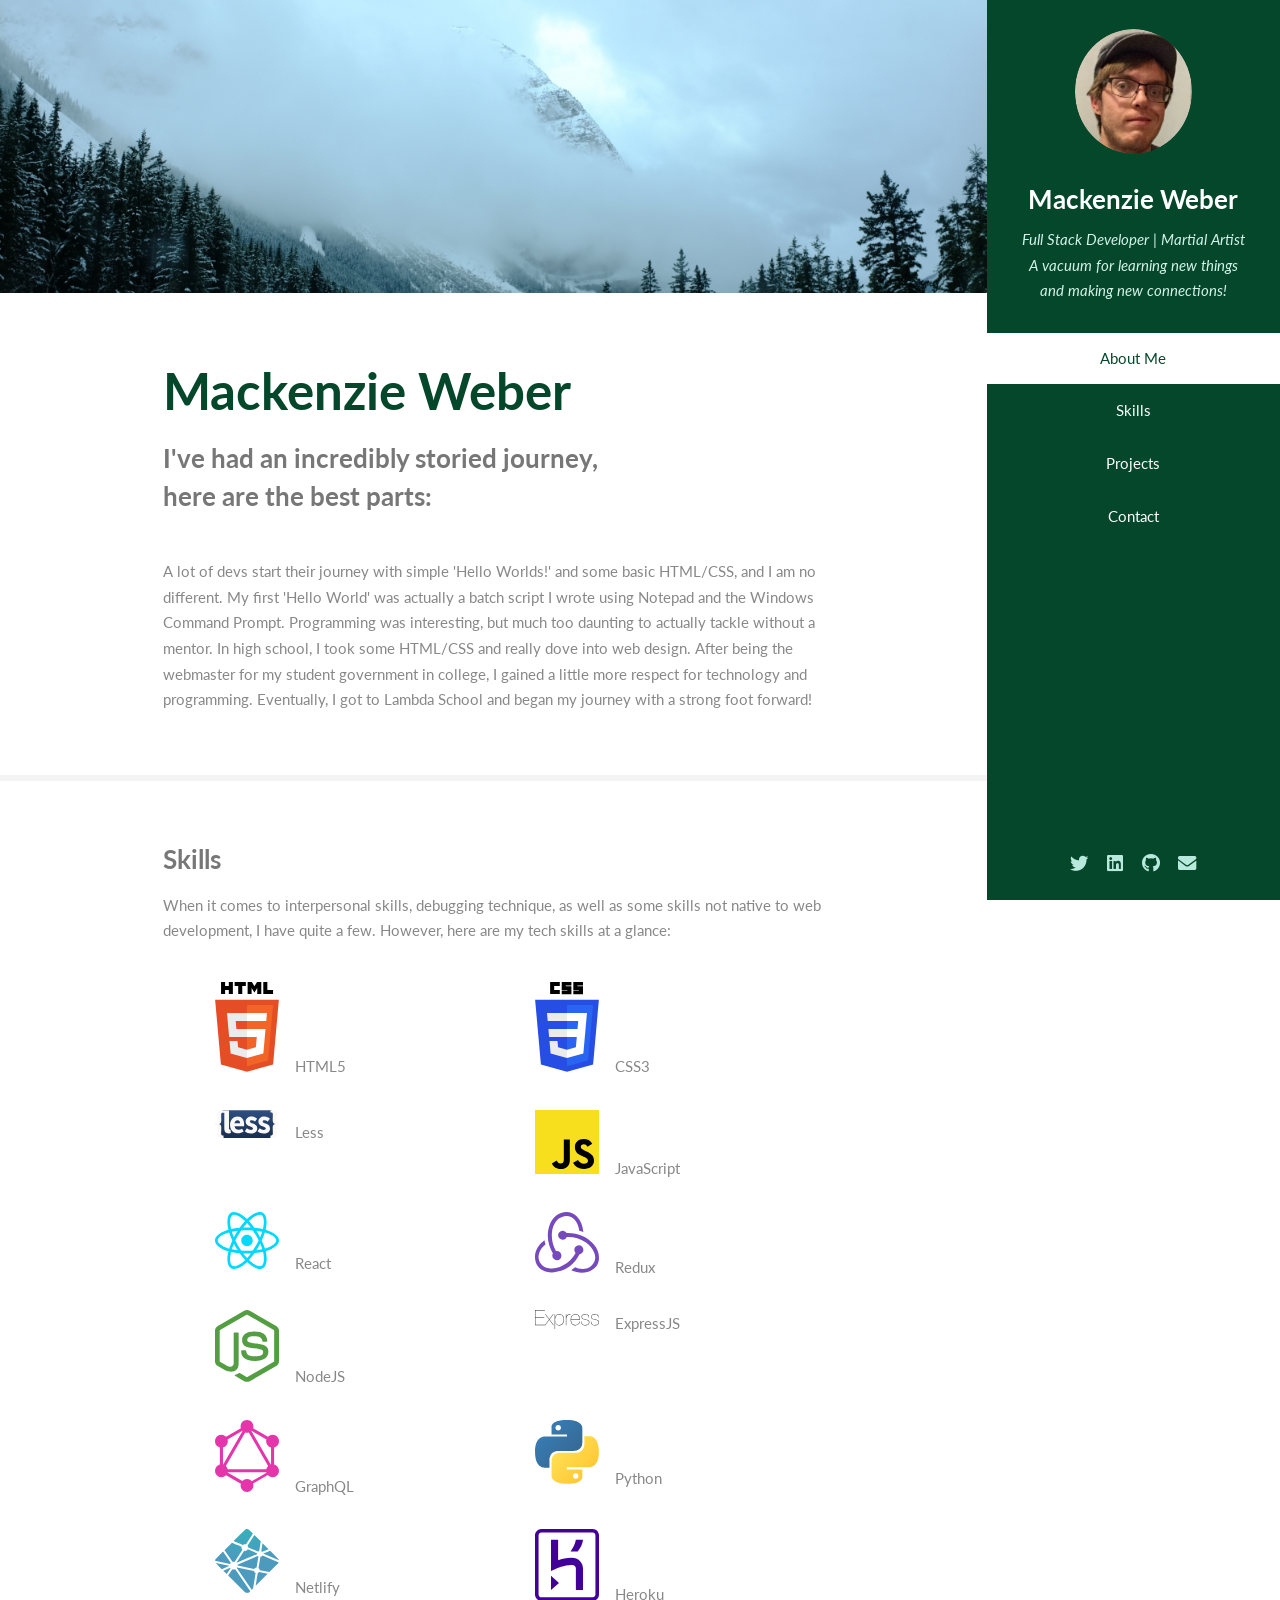
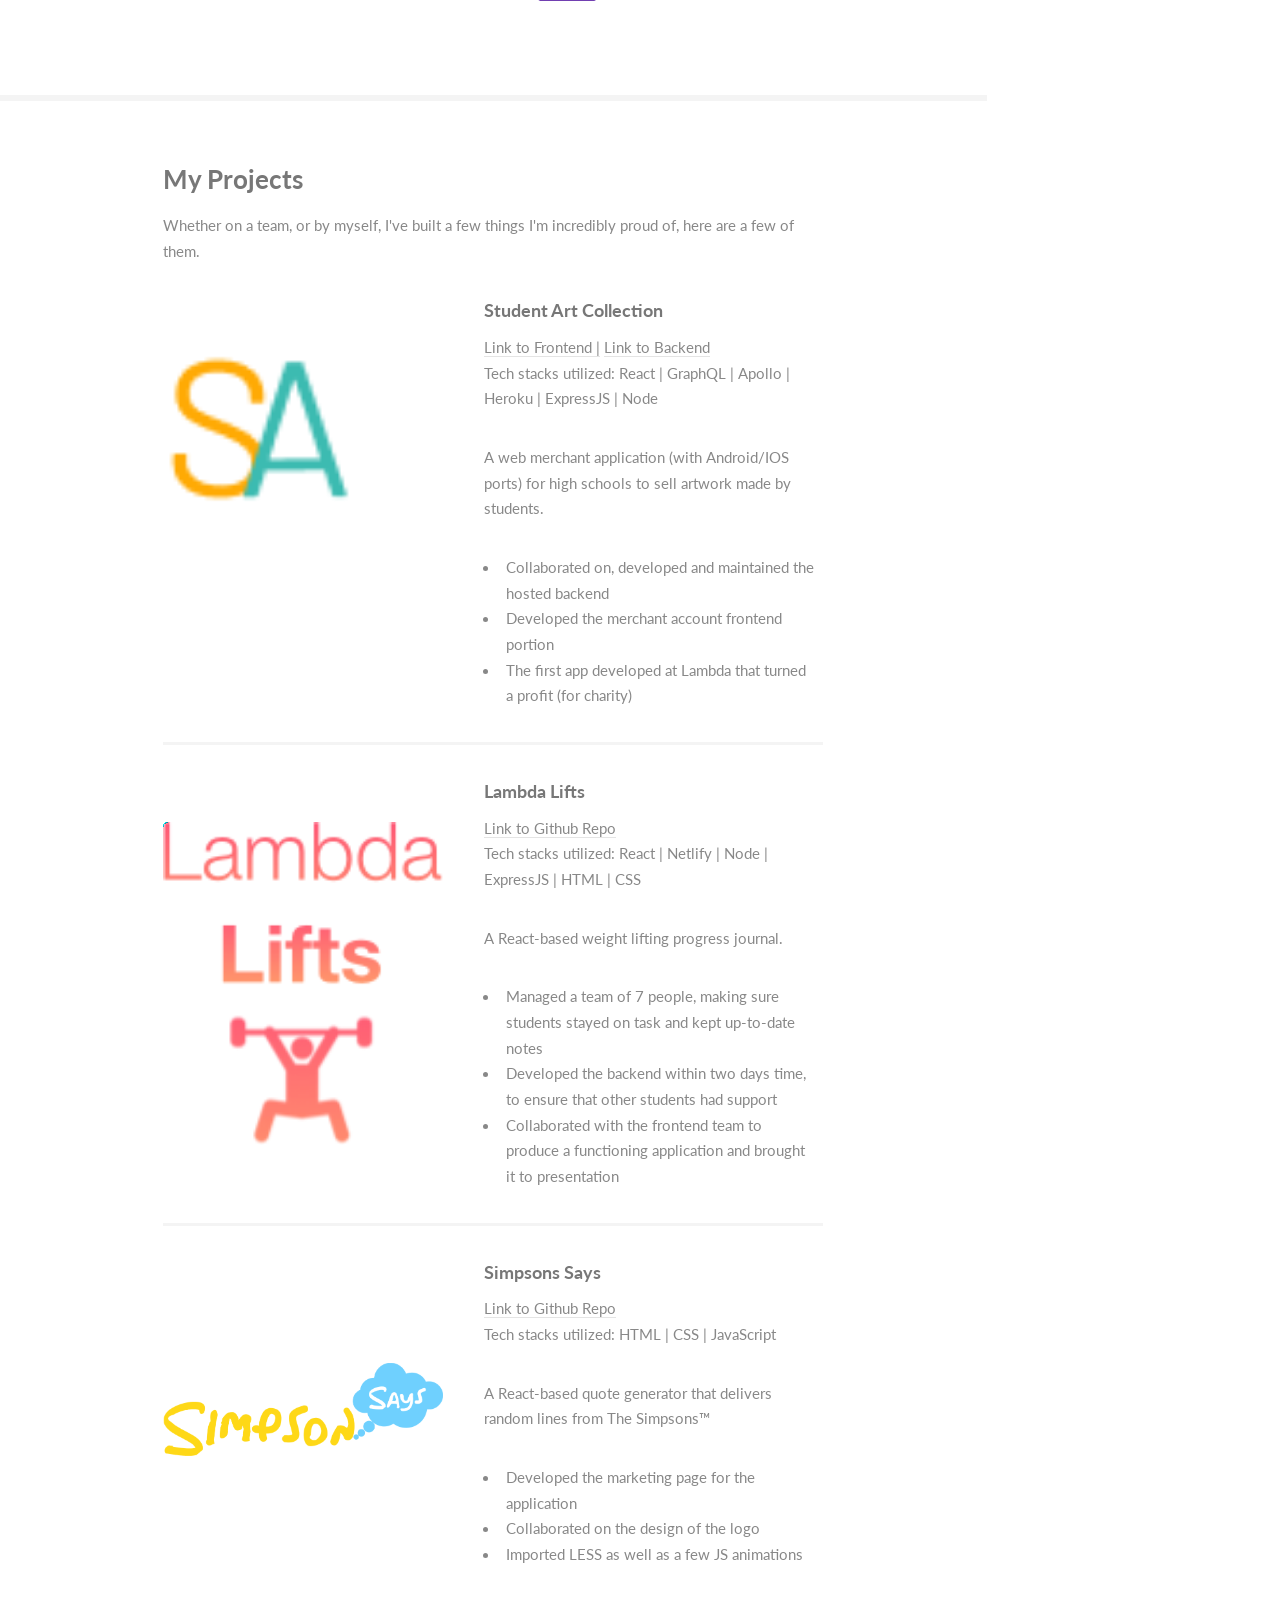
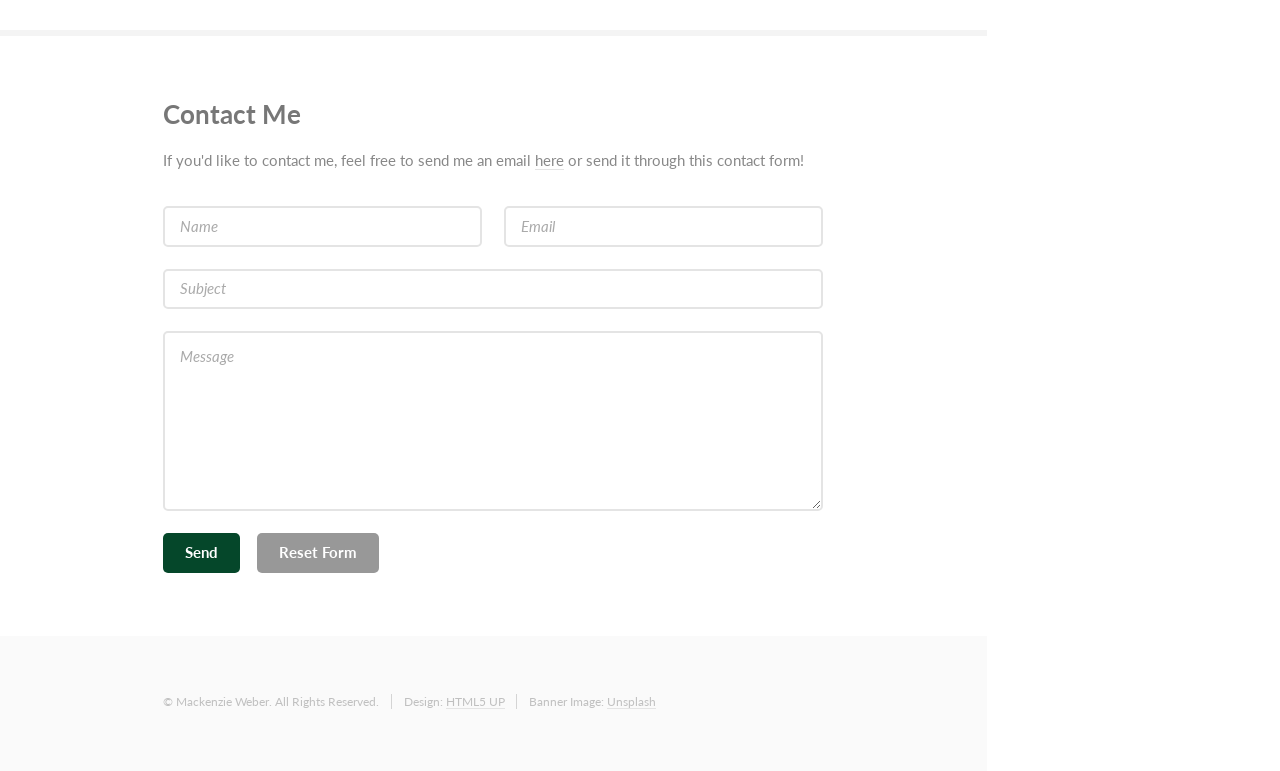
==== commit 88cf90c1: "Fixing a typo Just updating 'All rights Reserved' to 'All Rights Reserved' to be consistent." ====
--- a/index.html
+++ b/index.html
@@ -166,7 +166,7 @@
 					<section id="footer">
 						<div class="container">
 							<ul class="copyright">
-								<li>&copy; Mackenzie Weber. All rights Reserved.</li><li>Design: <a href="http://html5up.net">HTML5 UP</a></li><li>Banner Image: <a href="https://unsplash.com/">Unsplash</a></li>
+								<li>&copy; Mackenzie Weber. All Rights Reserved.</li><li>Design: <a href="http://html5up.net">HTML5 UP</a></li><li>Banner Image: <a href="https://unsplash.com/">Unsplash</a></li>
 							</ul>
 						</div>
 					</section>
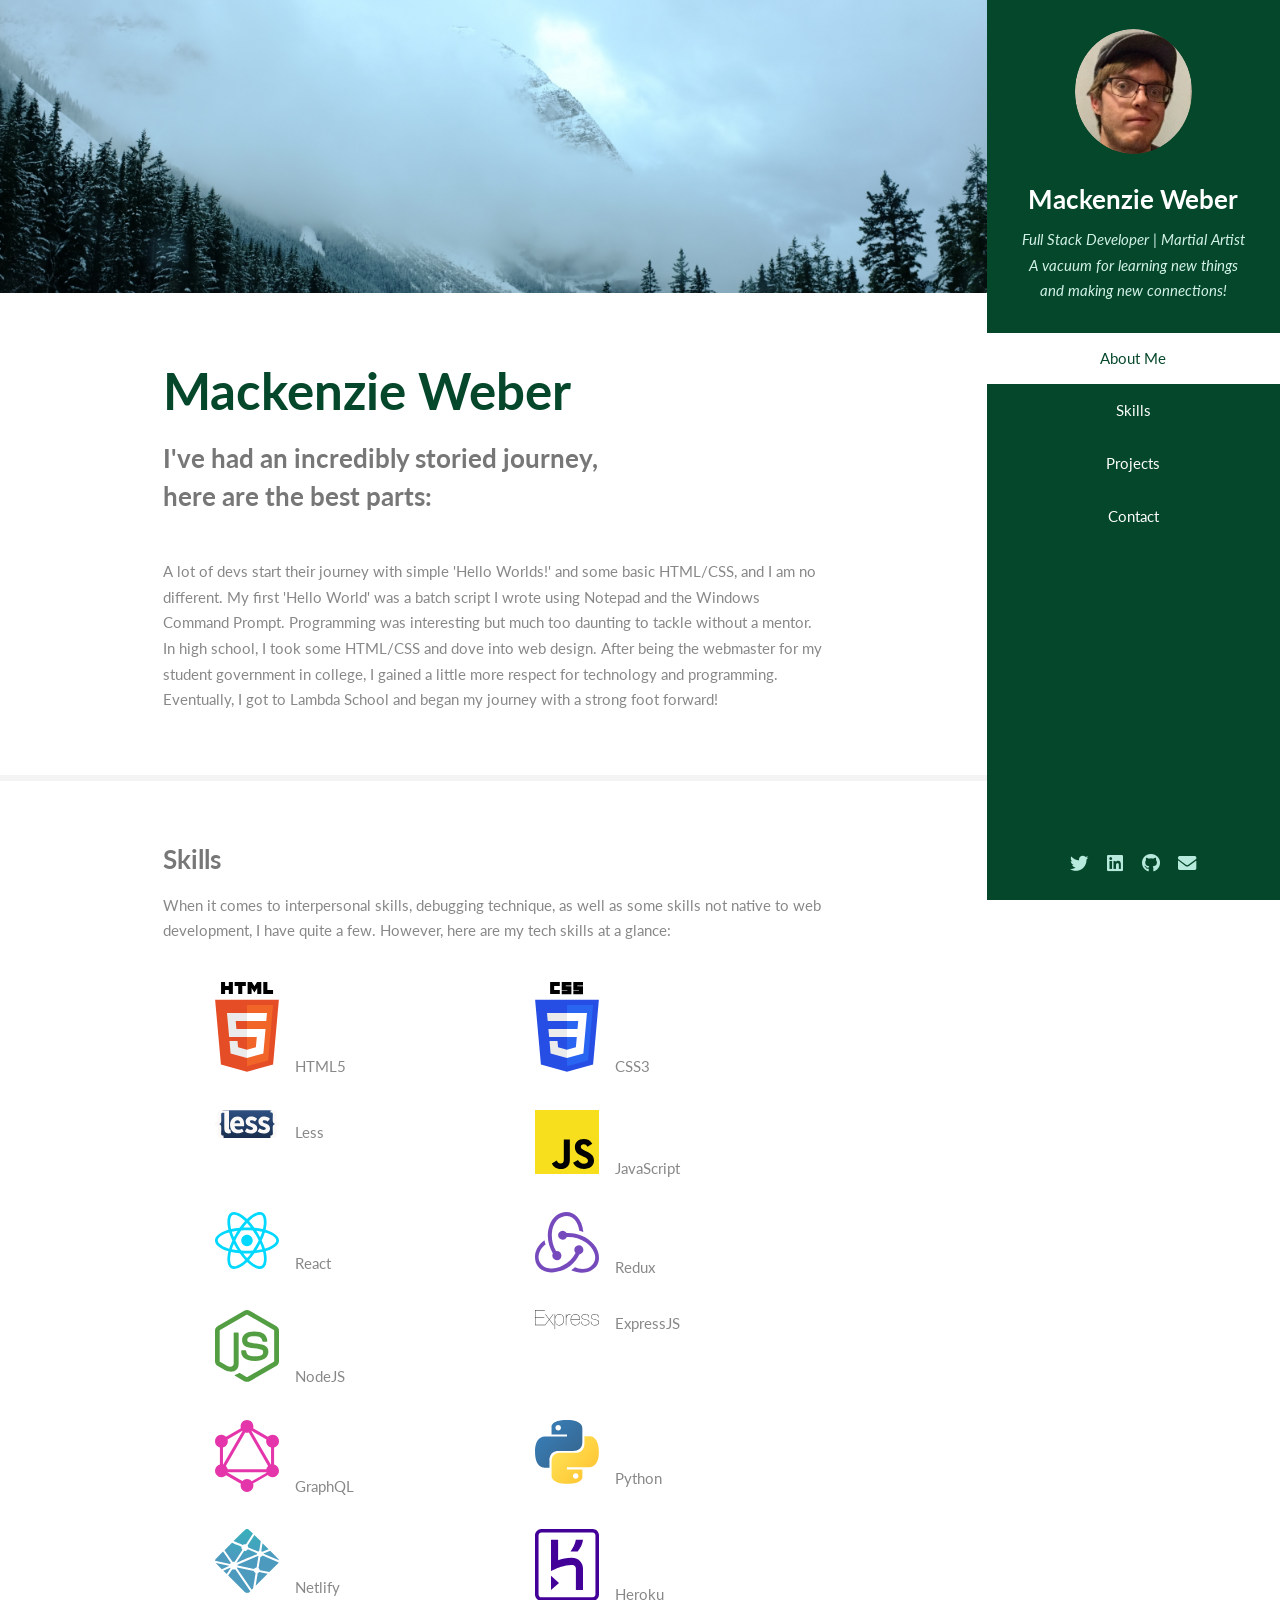
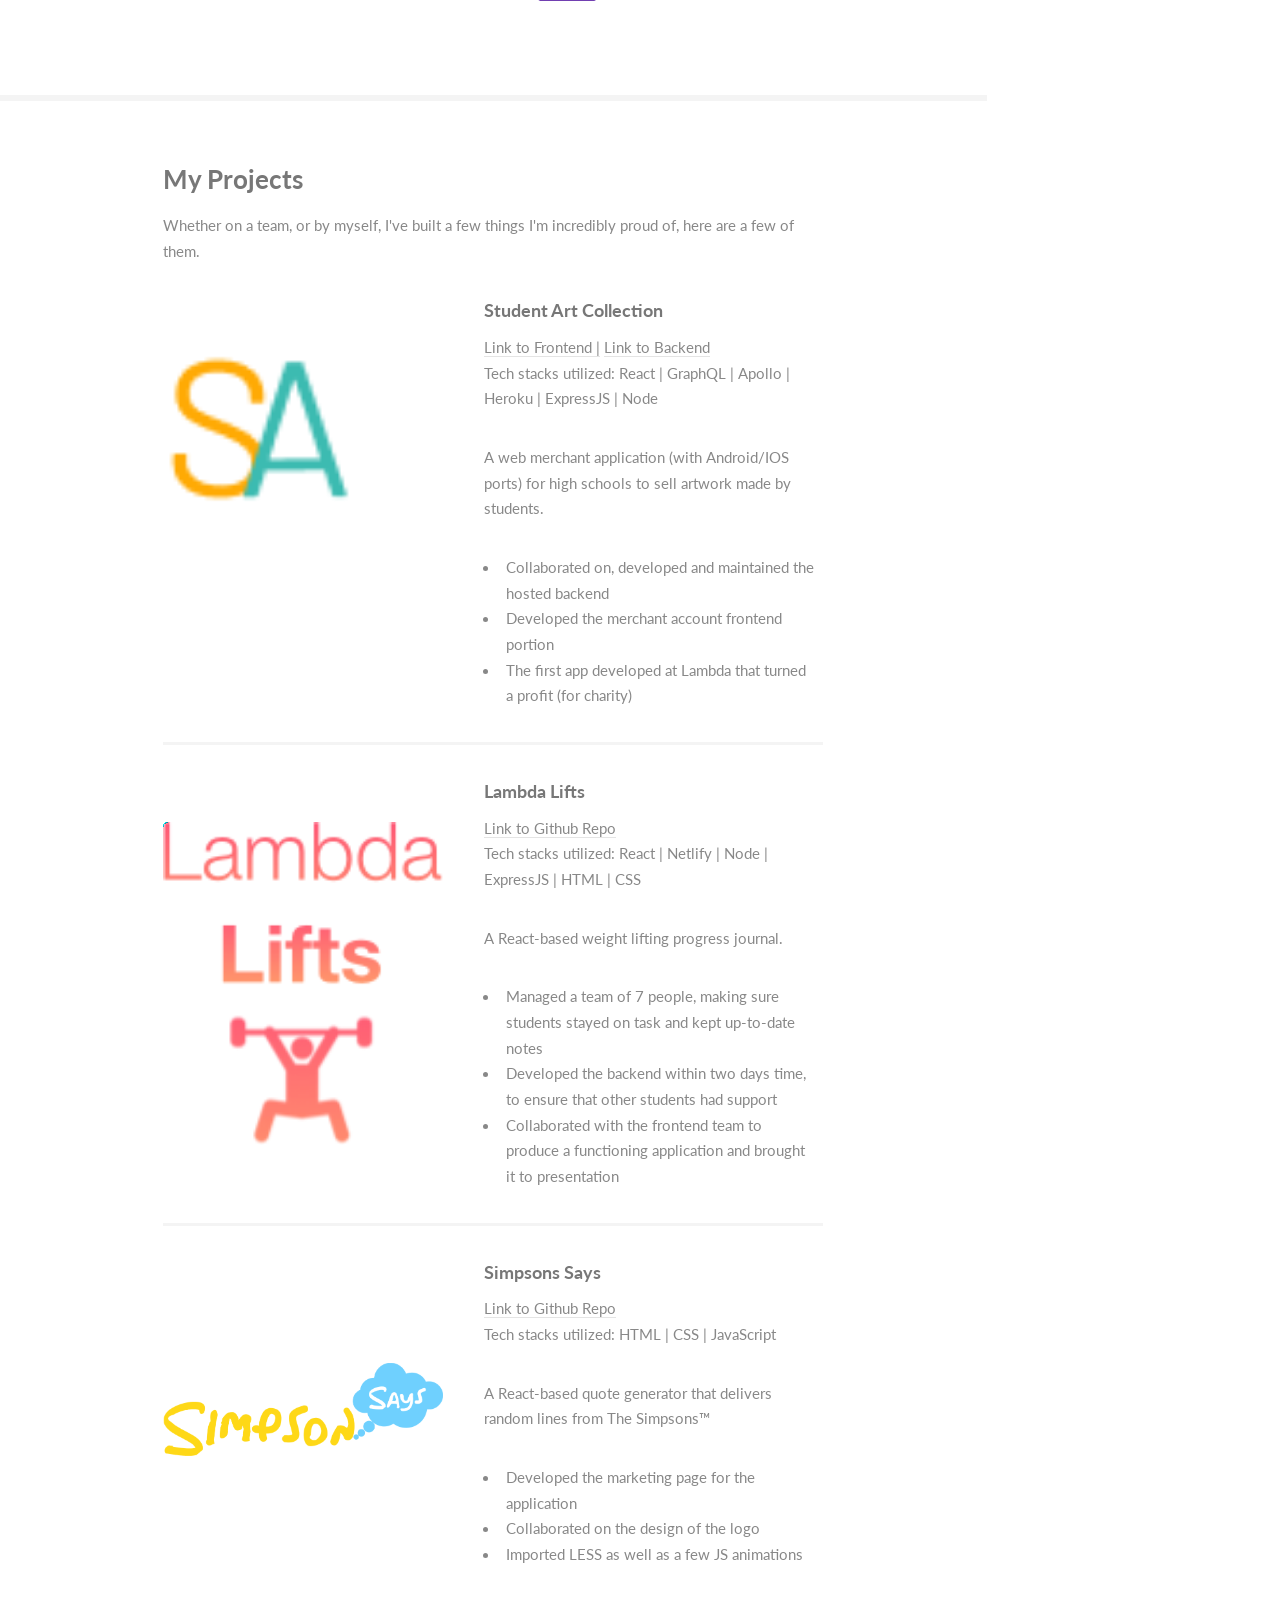
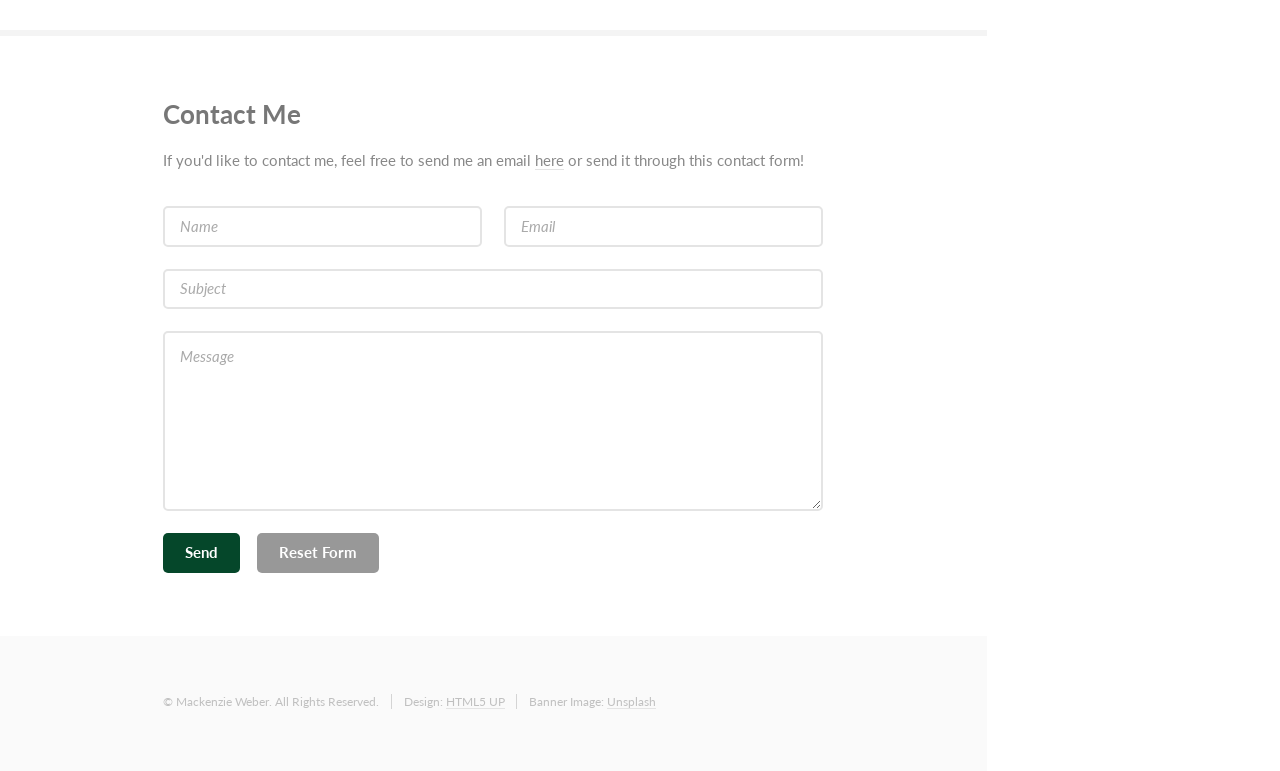
==== commit 18dc597f: "Updating intro Used grammarly" ====
--- a/index.html
+++ b/index.html
@@ -57,7 +57,7 @@
 										<p>I've had an incredibly storied journey,<br />
 										here are the best parts:</p>
 									</header>
-									<p>A lot of devs start their journey with simple 'Hello Worlds!' and some basic HTML/CSS, and I am no different. My first 'Hello World' was actually a batch script I wrote using Notepad and the Windows Command Prompt. Programming was interesting, but much too daunting to actually tackle without a mentor. In high school, I took some HTML/CSS and really dove into web design. After being the webmaster for my student government in college, I gained a little more respect for technology and programming. Eventually, I got to Lambda School and began my journey with a strong foot forward!</p>
+									<p>A lot of devs start their journey with simple 'Hello Worlds!' and some basic HTML/CSS, and I am no different. My first 'Hello World' was a batch script I wrote using Notepad and the Windows Command Prompt. Programming was interesting but much too daunting to tackle without a mentor. In high school, I took some HTML/CSS and dove into web design. After being the webmaster for my student government in college, I gained a little more respect for technology and programming. Eventually, I got to Lambda School and began my journey with a strong foot forward!</p>
 								</div>
 							</section>
 
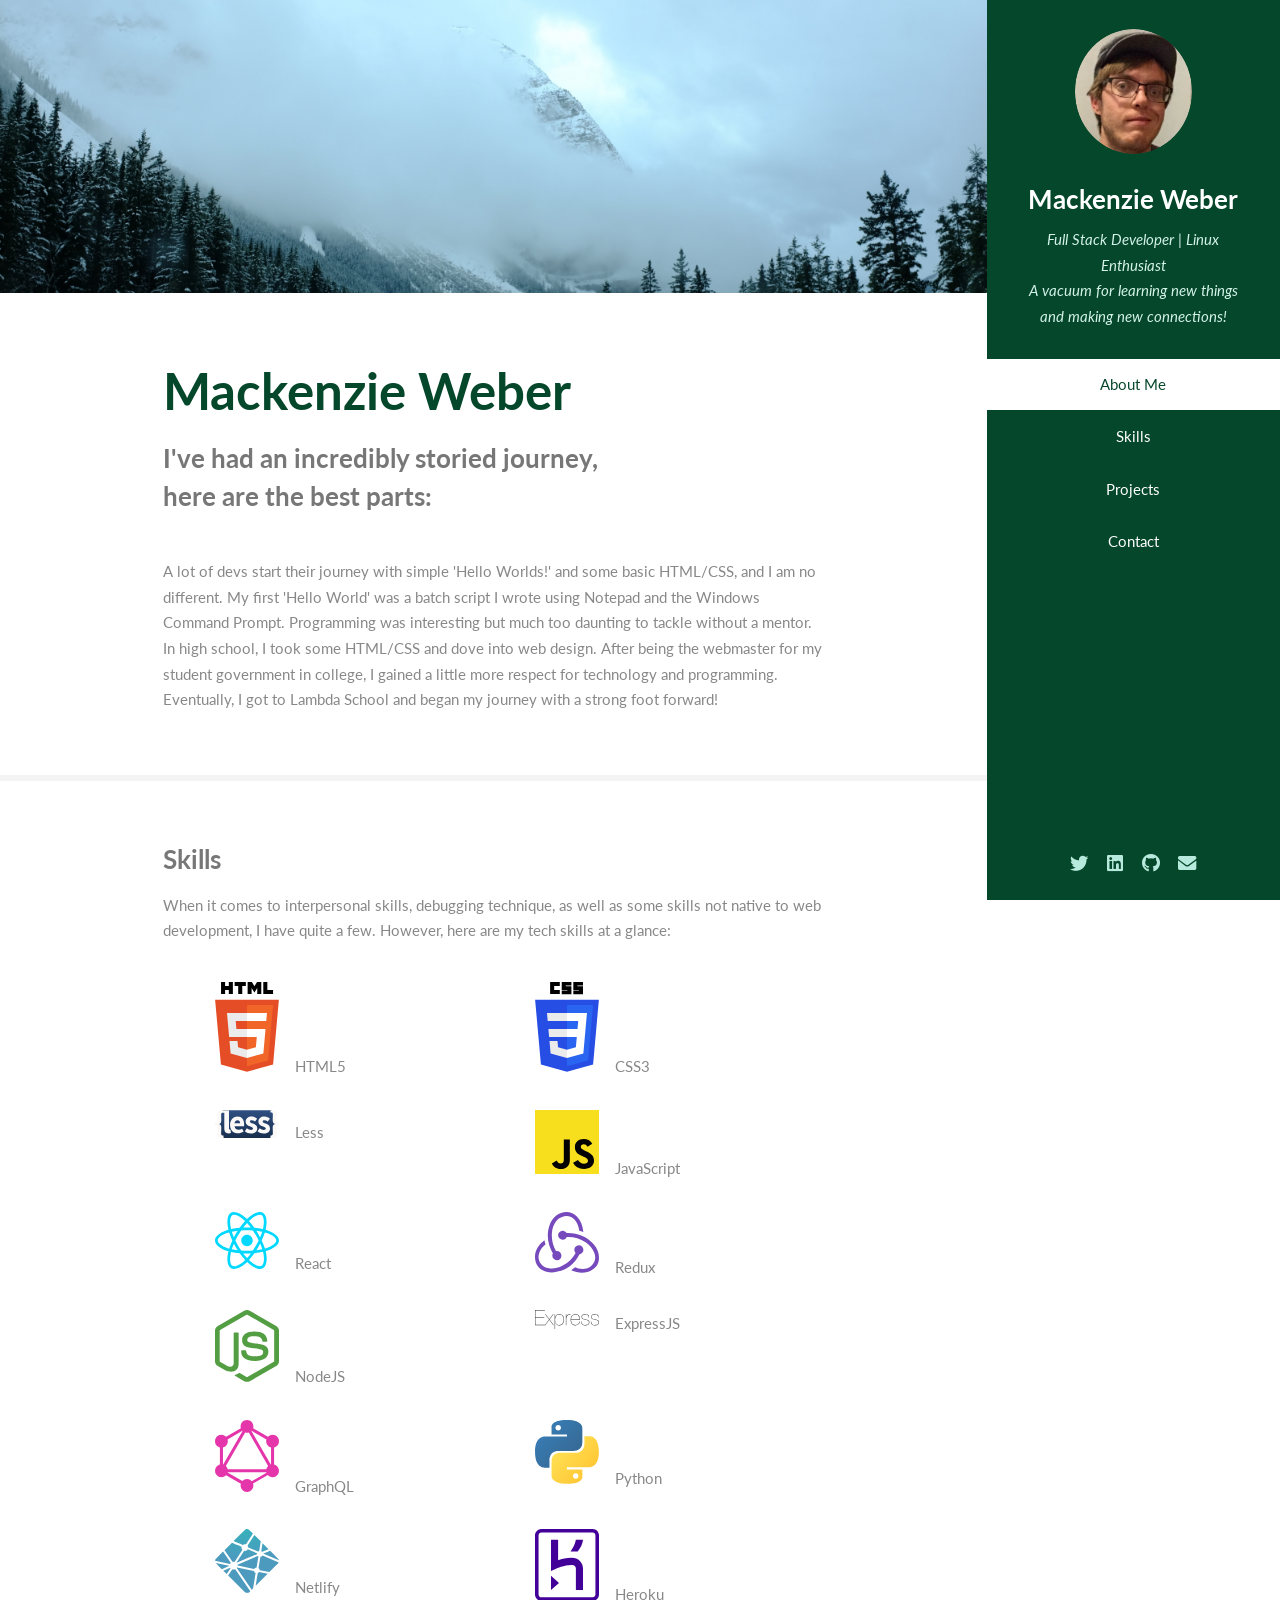
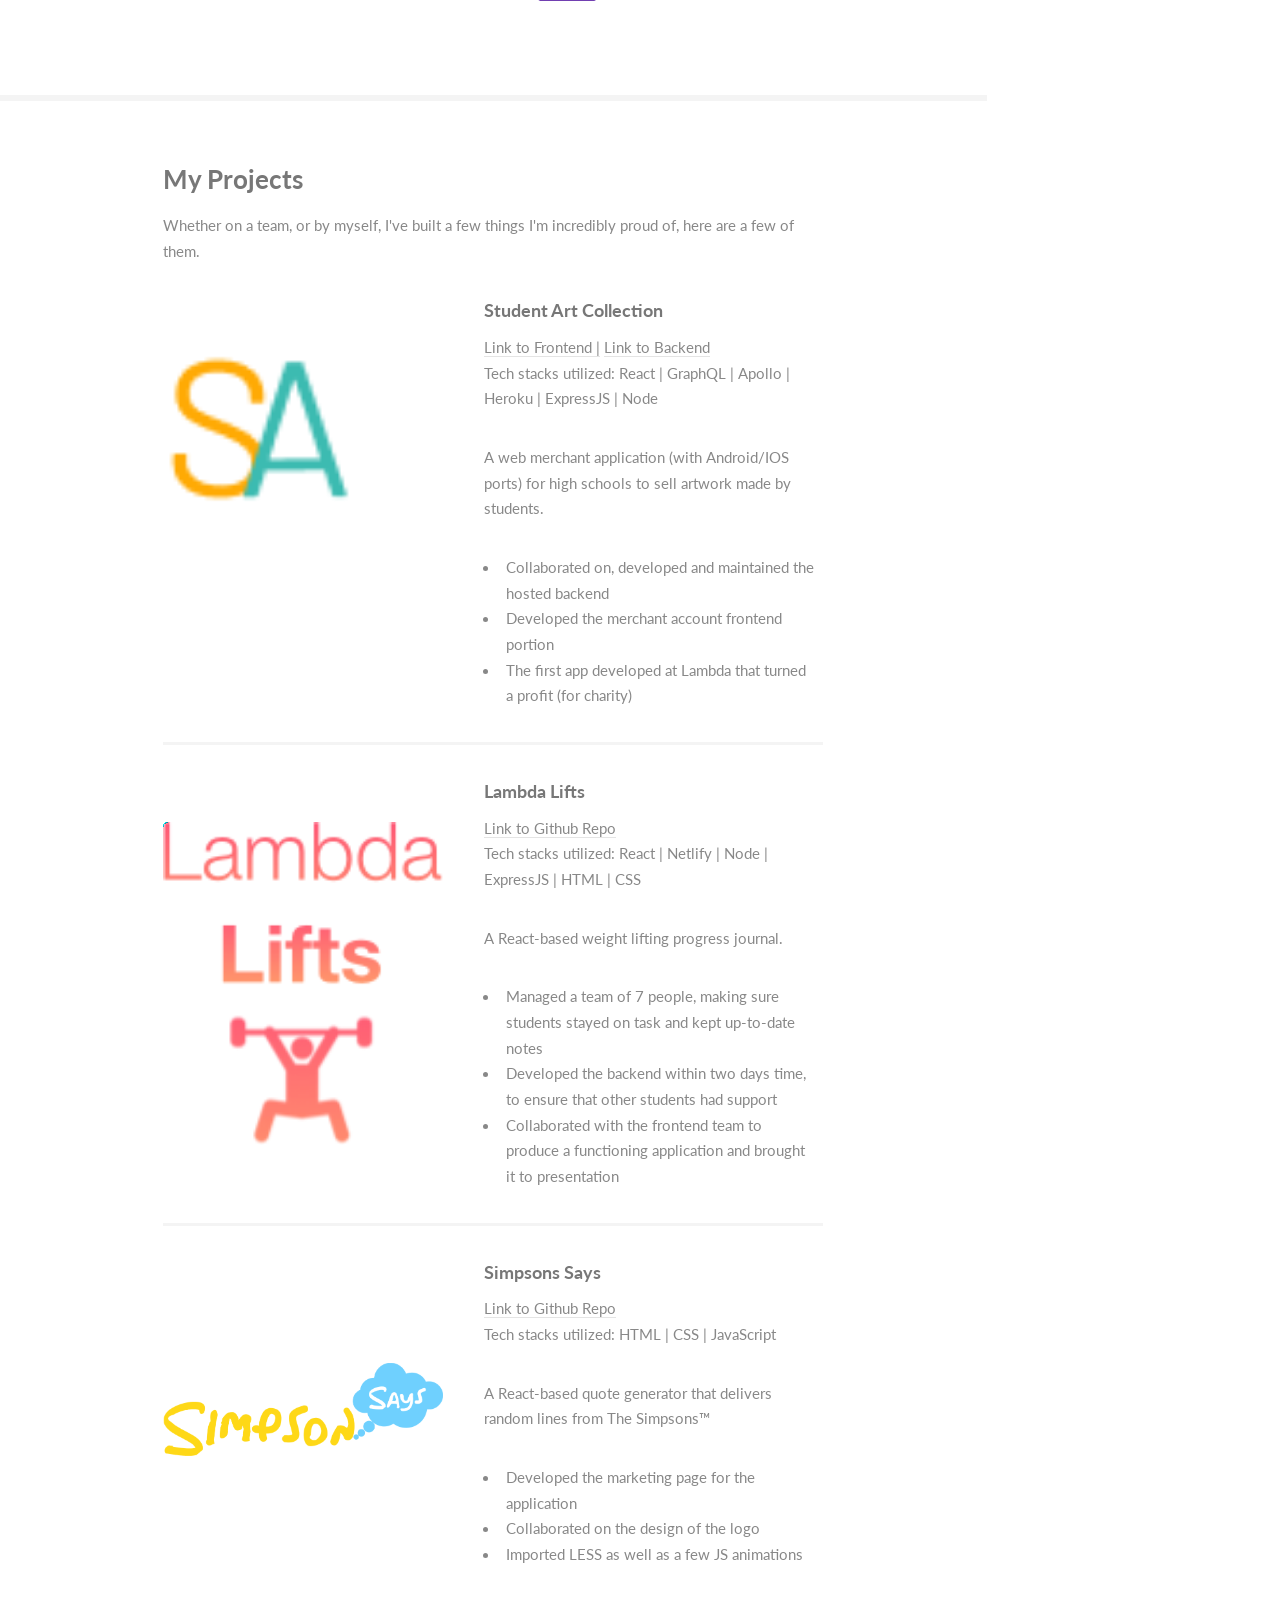
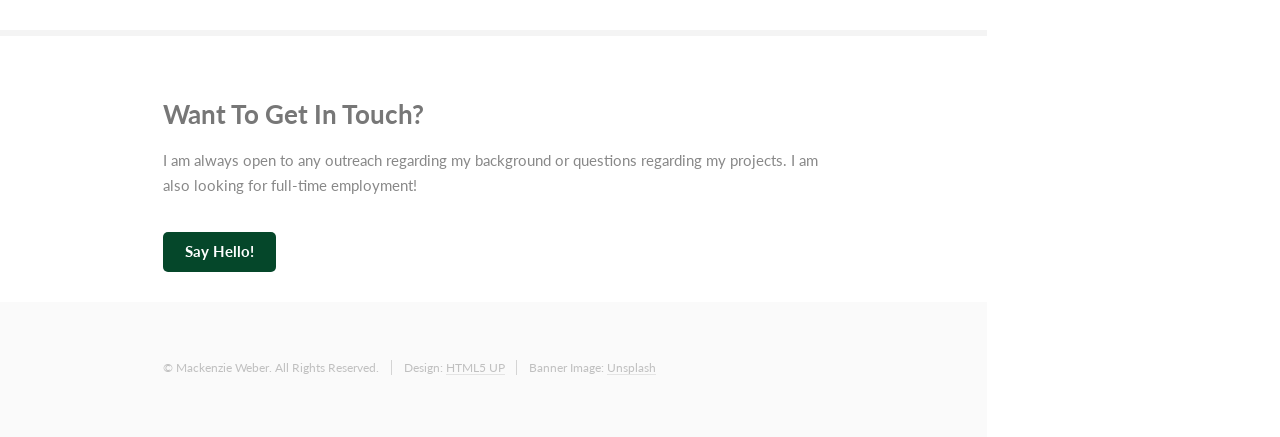
==== commit 9131bf96: "Reconfiguring portfolio to not include forms, too much spam" ====
--- a/index.html
+++ b/index.html
@@ -19,7 +19,7 @@
 				<header>
 					<span class="image avatar"><img src="images/avatar.png" alt="" /></span>
 					<h1 id="logo"><a href="#">Mackenzie Weber</a></h1>
-					<p>Full Stack Developer | Martial Artist<br />
+					<p>Full Stack Developer | Linux Enthusiast<br />
 					A vacuum for learning new things and making new connections!</p>
 				</header>
 				<nav id="nav">
@@ -34,8 +34,8 @@
 					<ul class="icons">
 						<li><a href="https://twitter.com/MackenzieWeber3" class="icon brands fa-twitter"><span class="label">Twitter</span></a></li>
 						<li><a href="https://www.linkedin.com/in/mackenzie-weber-a1906a186/" class="icon brands fa-linkedin"><span class="label">LinkedIn</span></a></li>
-						<li><a href="https://github.com/MWeberLambdaweb19" class="icon brands fa-github"><span class="label">Github</span></a></li>
-						<li><a href="mailto: mack.webb37@gmail.com" class="icon solid fa-envelope"><span class="label">Email</span></a></li>
+						<li><a href="https://github.com/MWeber313" class="icon brands fa-github"><span class="label">Github</span></a></li>
+						<li><a href="mailto: contact@mackweber.dev" class="icon solid fa-envelope"><span class="label">Email</span></a></li>
 					</ul>
 				</footer>
 			</section>
@@ -141,23 +141,11 @@
 						<!-- Four -->
 							<section id="four">
 								<div class="container">
-									<h3>Contact Me</h3>
-									<p>If you'd like to contact me, feel free to send me an email <a href="mailto:mack.webb37@gmail.com">here</a> or send it through this contact form!</p>
-									<form method="POST" action="https://formspree.io/xbjzwzzv">
-										<!--Form submission handled by formspree-->
-										<div class="row gtr-uniform">
-											<div class="col-6 col-12-xsmall"><input type="text" name="name" id="formName" placeholder="Name" required /></div>
-											<div class="col-6 col-12-xsmall"><input type="email" name="email" id="formEmail" placeholder="Email" required/></div>
-											<div class="col-12"><input type="text" name="subject" id="formSubject" placeholder="Subject" required/></div>
-											<div class="col-12"><textarea name="message" id="formMessage" placeholder="Message" rows="6" required></textarea></div>
-											<div class="col-12">
-												<ul class="actions">
-													<li><input type="submit" class="primary" value="Send"/></li>
-													<li><input type="reset" value="Reset Form" /></li>
-												</ul>
-											</div>
-										</div>
-									</form>
+									<h3>Want To Get In Touch?</h3>
+									<p>I am always open to any outreach regarding my background
+										or questions regarding my projects. I am also looking for full-time employment!
+									</p>
+									<input class="primary" type="submit" value="Say Hello!"><a href="mailto:contact@mackweber.dev"></a></input>
 								</div>
 							</section>
 					</div>
--- a/assets/css/main.css
+++ b/assets/css/main.css
@@ -2626,14 +2626,14 @@
 			input[type="reset"].primary:hover,
 			input[type="button"].primary:hover,
 			.button.primary:hover {
-				background-color: #5ed0b1;
+				background-color: #b7eadc;
 			}
 
 			input[type="submit"].primary:active,
 			input[type="reset"].primary:active,
 			input[type="button"].primary:active,
 			.button.primary:active {
-				background-color: #39c29d;
+				background-color: #b7eadc;
 			}
 
 		input[type="submit"].disabled, input[type="submit"]:disabled,
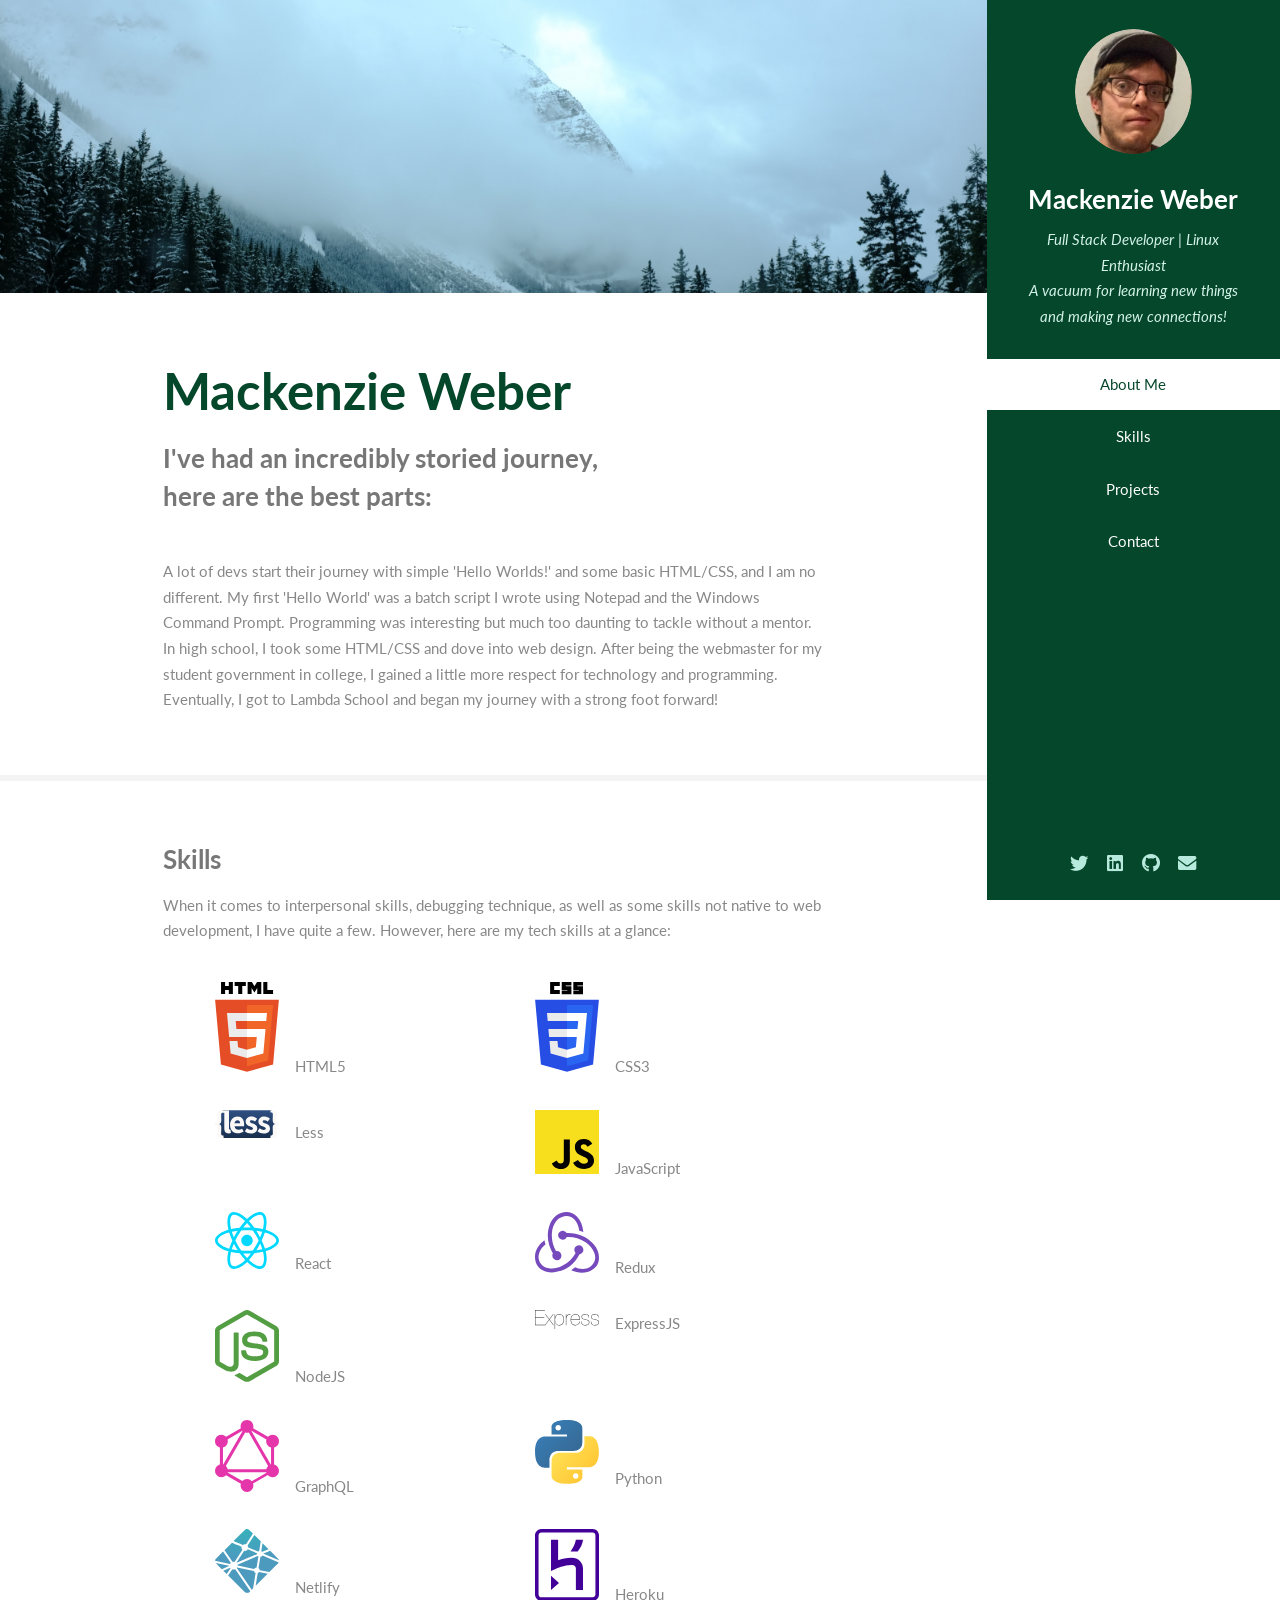
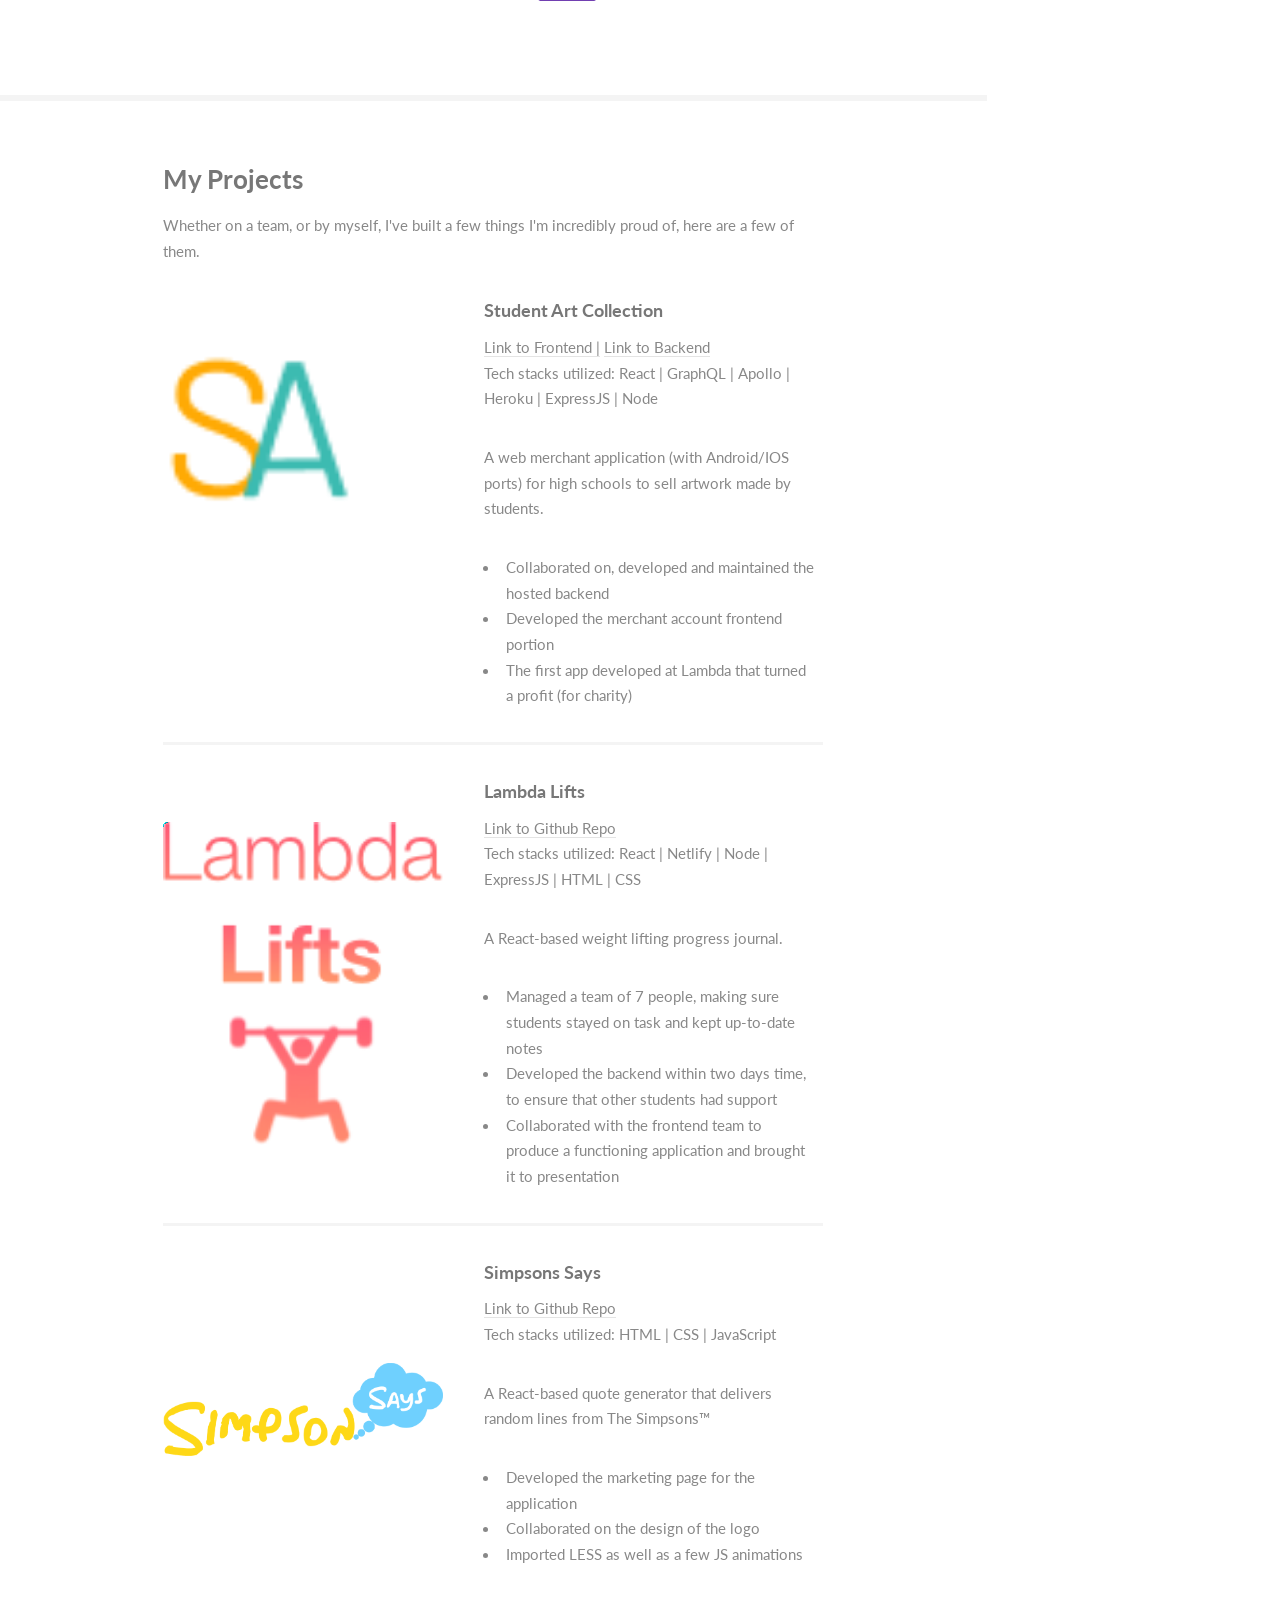
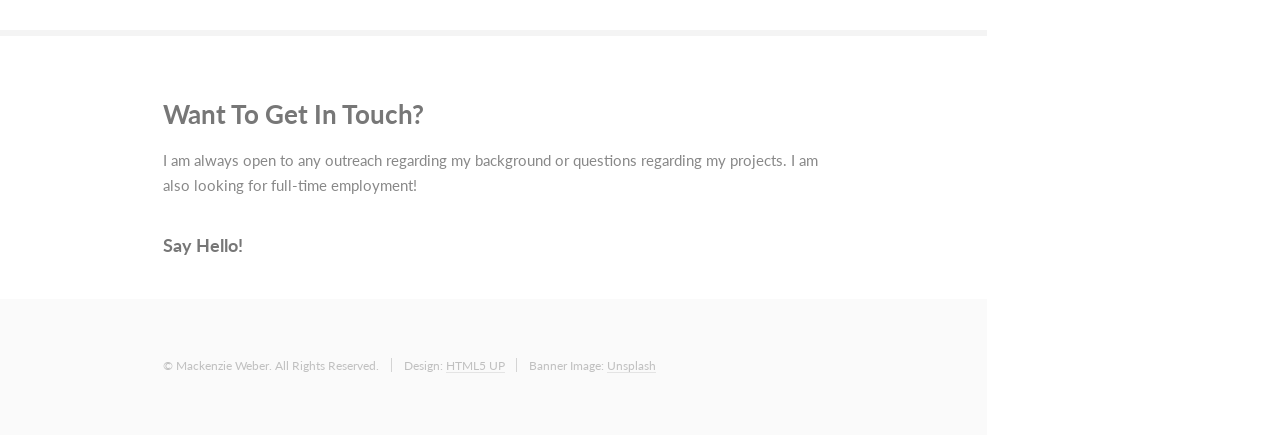
==== commit e3900e47: "Updated mail button" ====
--- a/index.html
+++ b/index.html
@@ -145,7 +145,7 @@
 									<p>I am always open to any outreach regarding my background
 										or questions regarding my projects. I am also looking for full-time employment!
 									</p>
-									<input class="primary" type="submit" value="Say Hello!"><a href="mailto:contact@mackweber.dev"></a></input>
+									<h4><a href="mailto:contact@mackweber.dev">Say Hello!</a></h4>
 								</div>
 							</section>
 					</div>
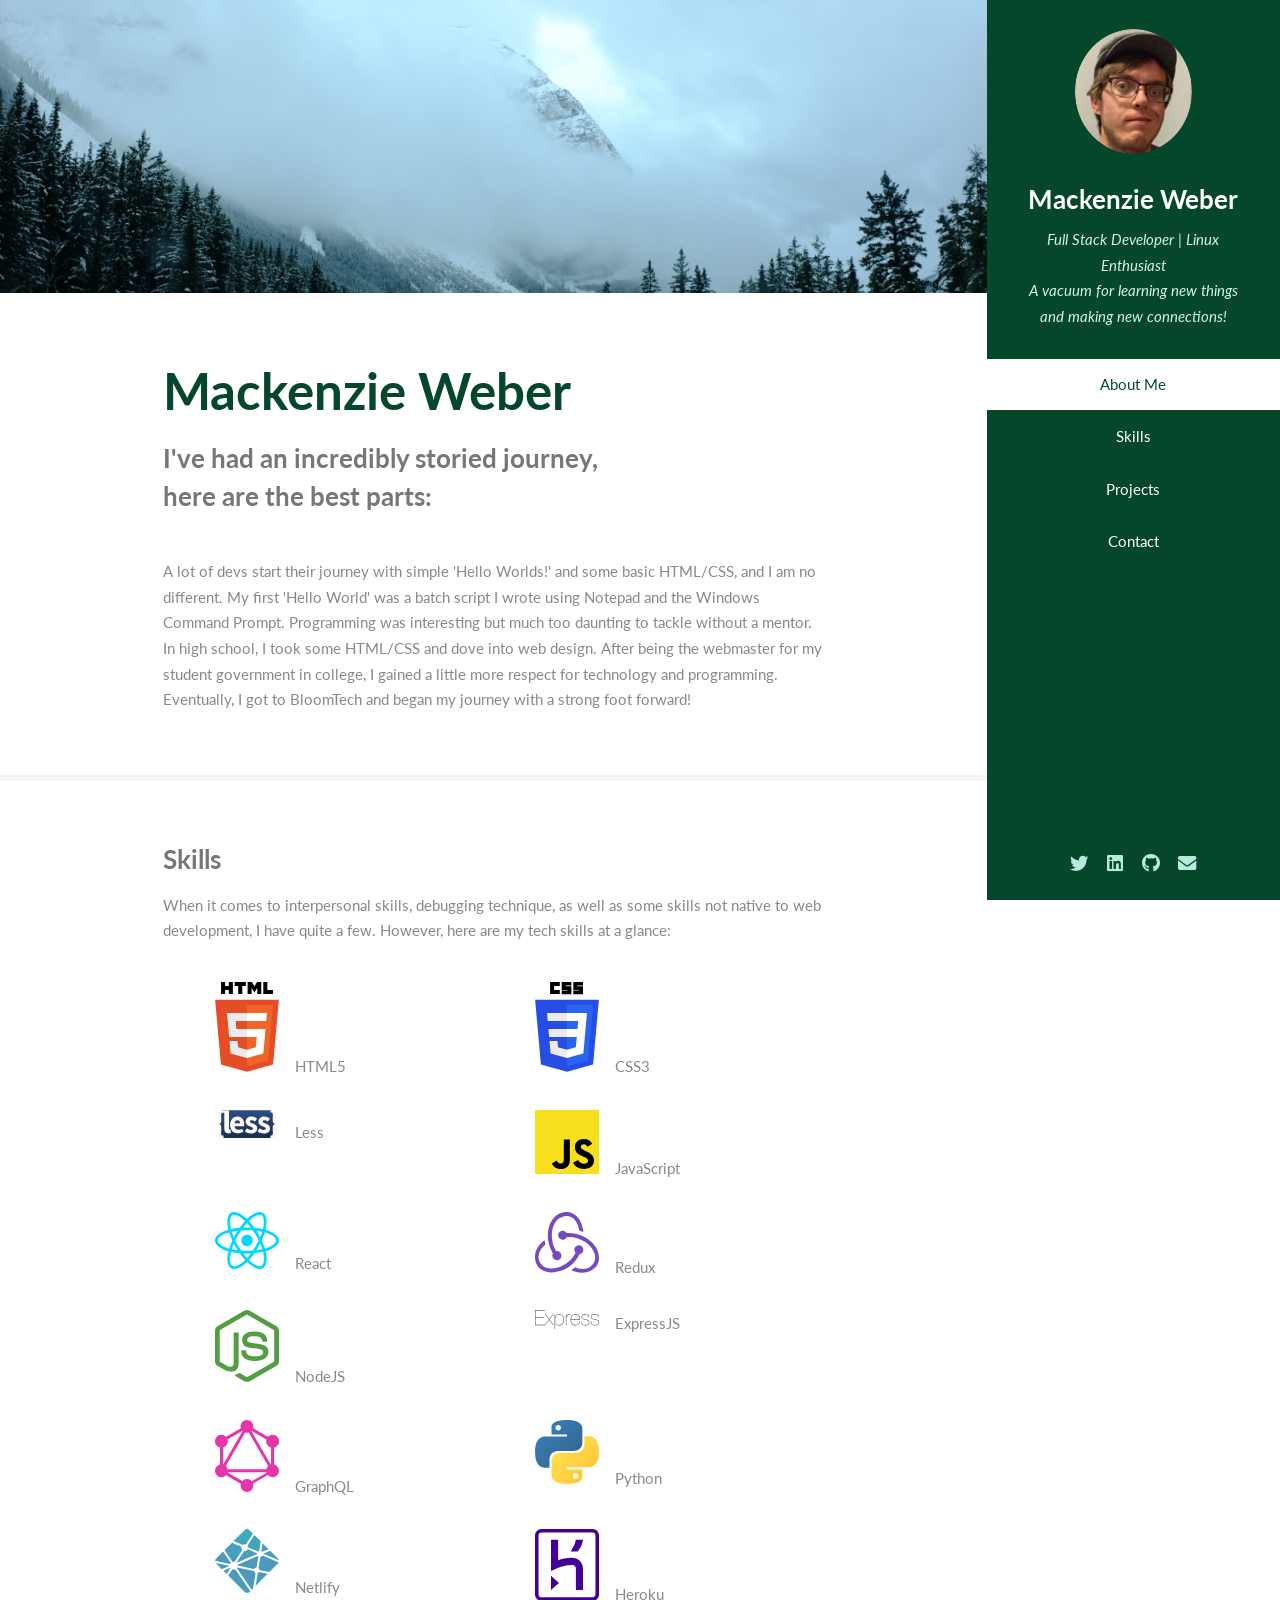
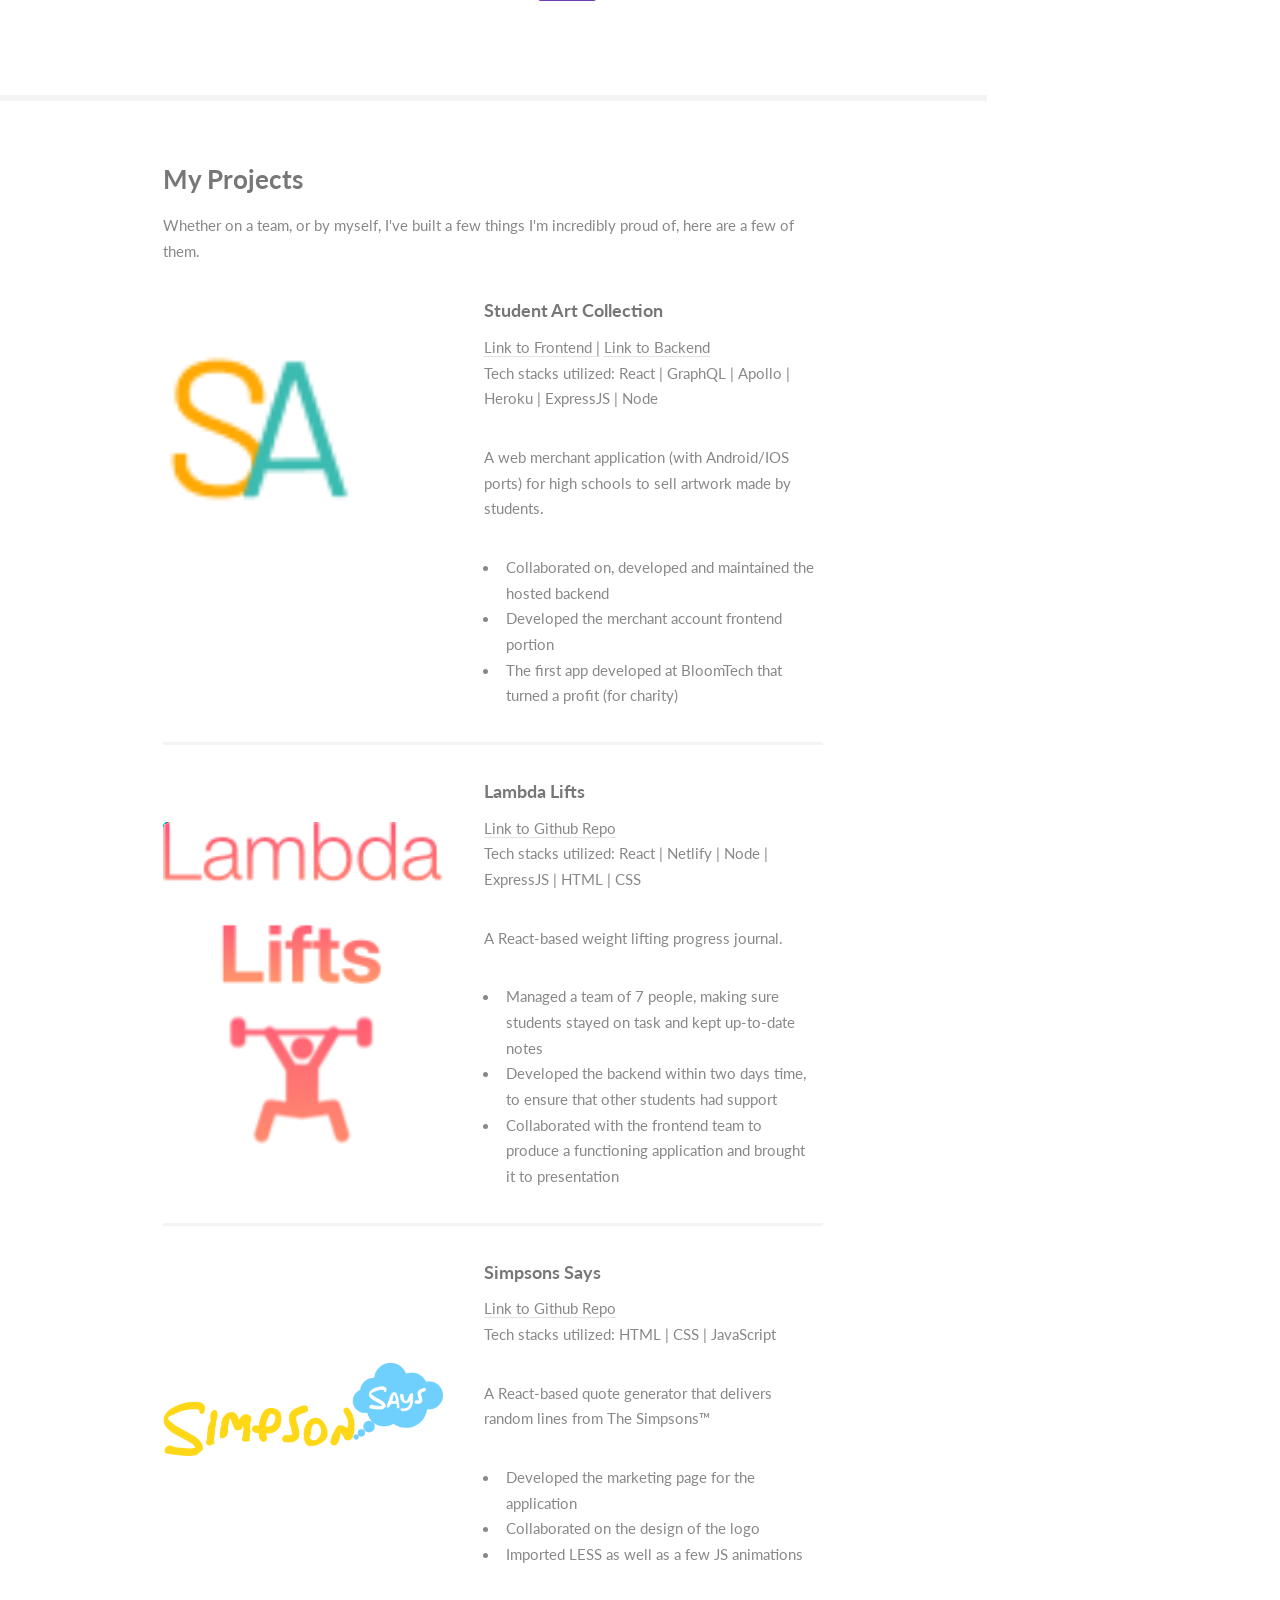
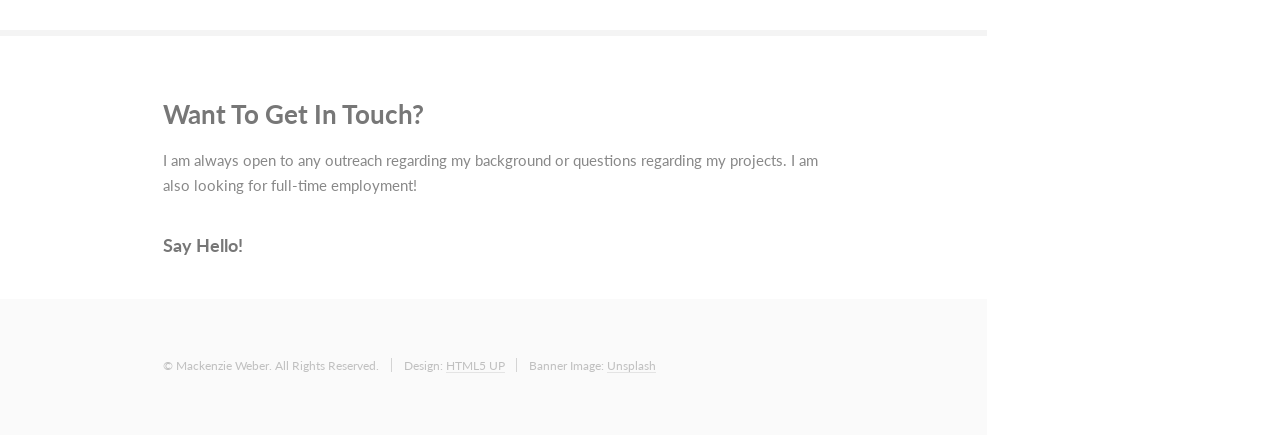
==== commit 914b85b6: "Updated Lambda to BloomTech" ====
--- a/index.html
+++ b/index.html
@@ -57,7 +57,7 @@
 										<p>I've had an incredibly storied journey,<br />
 										here are the best parts:</p>
 									</header>
-									<p>A lot of devs start their journey with simple 'Hello Worlds!' and some basic HTML/CSS, and I am no different. My first 'Hello World' was a batch script I wrote using Notepad and the Windows Command Prompt. Programming was interesting but much too daunting to tackle without a mentor. In high school, I took some HTML/CSS and dove into web design. After being the webmaster for my student government in college, I gained a little more respect for technology and programming. Eventually, I got to Lambda School and began my journey with a strong foot forward!</p>
+									<p>A lot of devs start their journey with simple 'Hello Worlds!' and some basic HTML/CSS, and I am no different. My first 'Hello World' was a batch script I wrote using Notepad and the Windows Command Prompt. Programming was interesting but much too daunting to tackle without a mentor. In high school, I took some HTML/CSS and dove into web design. After being the webmaster for my student government in college, I gained a little more respect for technology and programming. Eventually, I got to BloomTech and began my journey with a strong foot forward!</p>
 								</div>
 							</section>
 
@@ -102,7 +102,7 @@
 												<ul>
 													<li>Collaborated on, developed and maintained the hosted backend</li>
 													<li>Developed the merchant account frontend portion</li>
-													<li>The first app developed at Lambda that turned a profit (for charity)</li>
+													<li>The first app developed at BloomTech that turned a profit (for charity)</li>
 												</ul>
 											</div>
 										</article>
